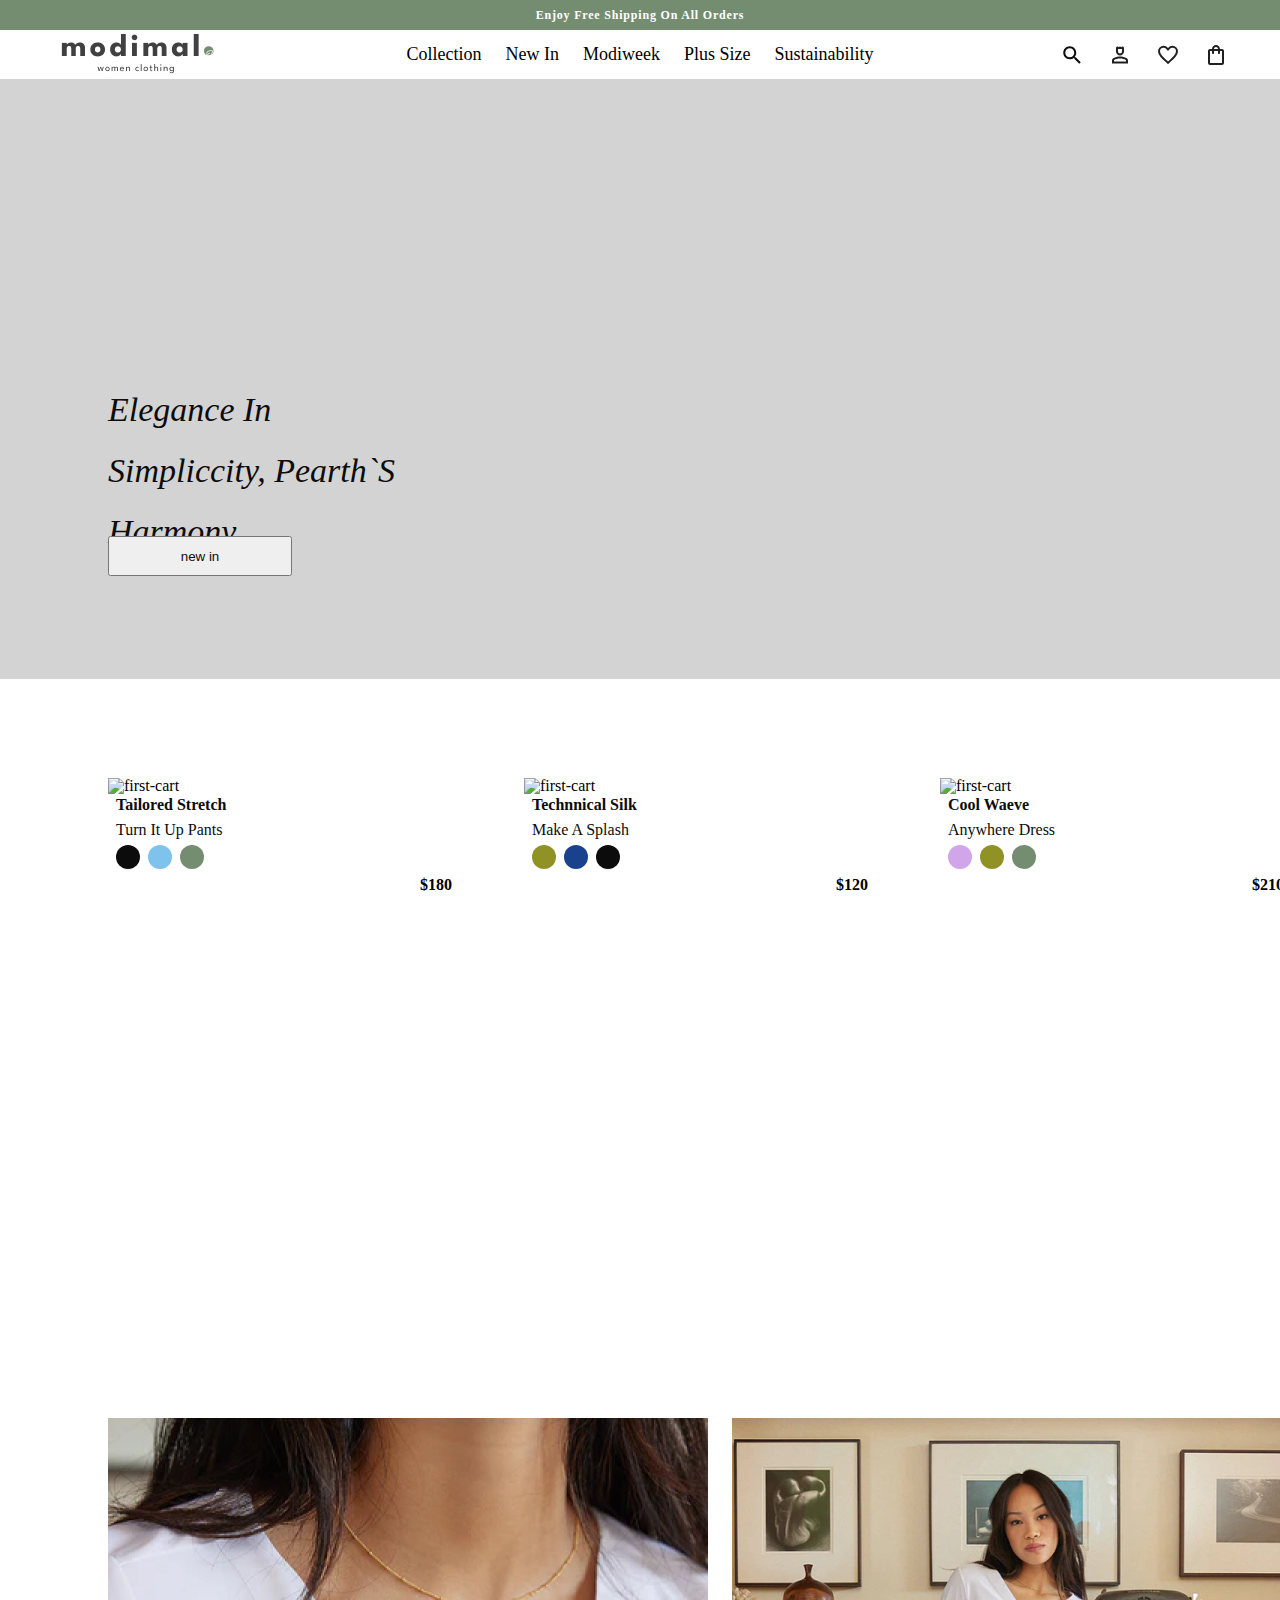
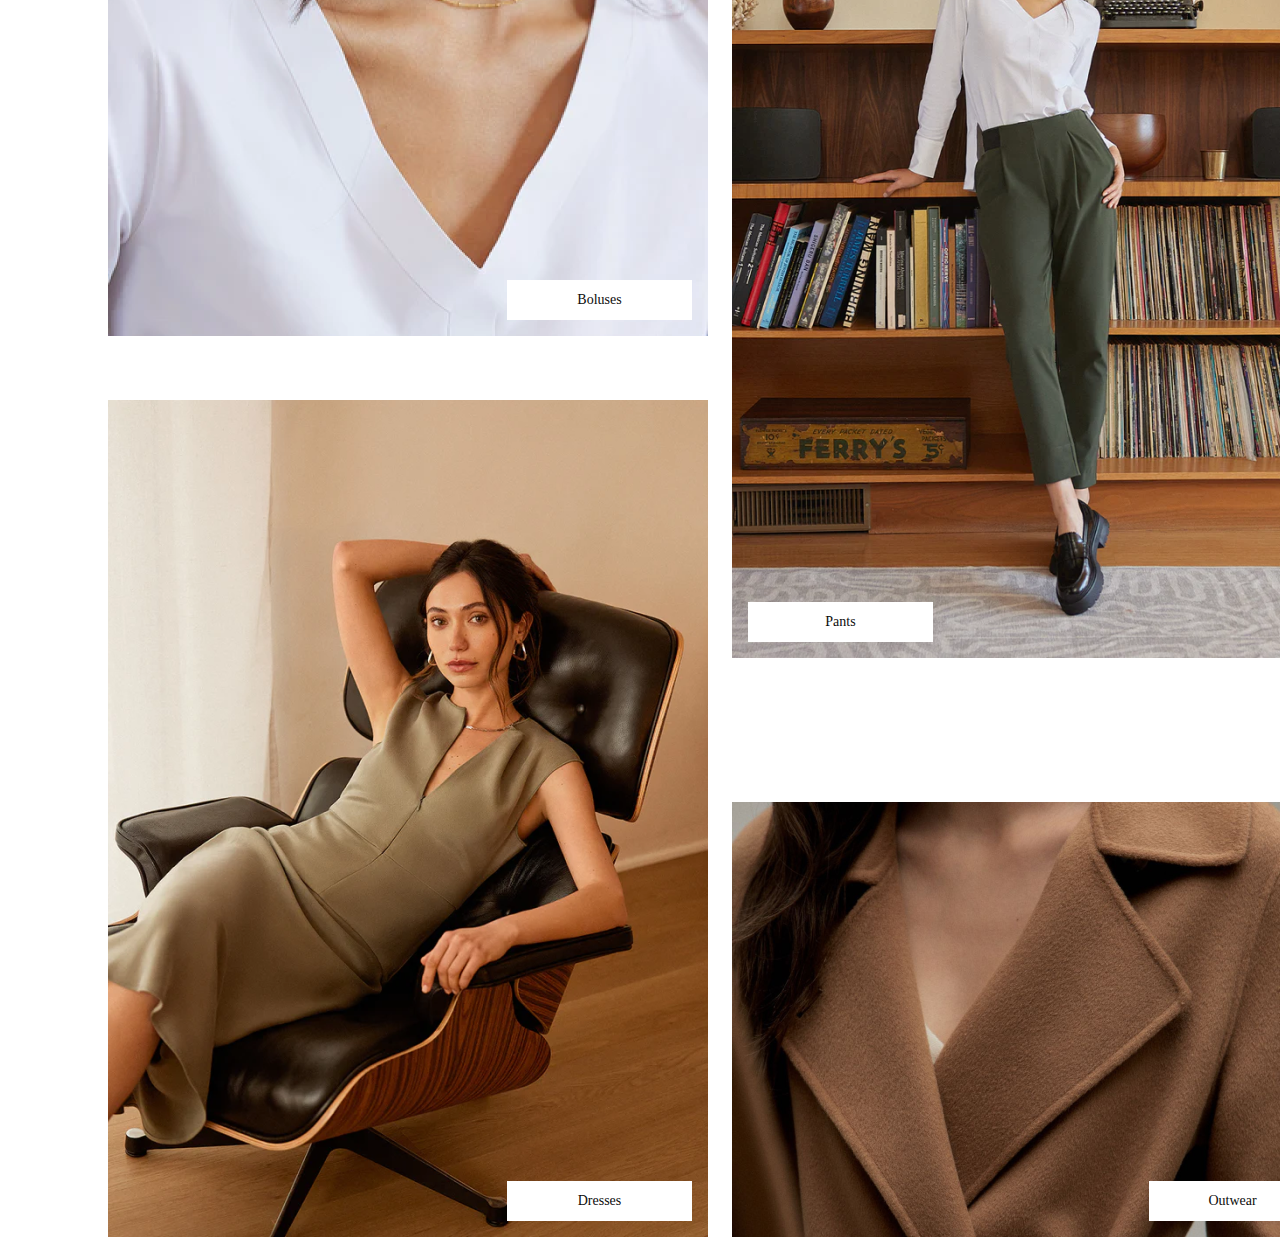
==== index.html @ eb55ea8d "Update index.html" ====
<!DOCTYPE html>
<html lang="en">
  <head>
    <meta charset="UTF-8" />
    <meta name="viewport" content="width=device-width, initial-scale=1.0" />
    <title>Modimal</title>
    <link rel="stylesheet" href="assets/css/reset.css" />
    <link rel="stylesheet" href="assets/css/style.css" />
    <link rel="shortcut icon" href="/assets/img/favico.svg" type="image/x-icon">
    <link
      rel="stylesheet"
      href="path/to/font-awesome/css/font-awesome.min.css"
    />
    <link
      rel="stylesheet"
      href="https://cdnjs.cloudflare.com/ajax/libs/font-awesome/6.5.1/css/all.min.css"
      integrity="sha512-DTOQO9RWCH3ppGqcWaEA1BIZOC6xxalwEsw9c2QQeAIftl+Vegovlnee1c9QX4TctnWMn13TZye+giMm8e2LwA=="
      crossorigin="anonymous"
      referrerpolicy="no-referrer"
    />
  </head>
  <body>
    <div class="container">
      <div class="head--top">
        <p class="head--text">Enjoy Free Shipping On All Orders</p>
      </div>
      <div class="head__bar">
        <div class="logo">
          <img src="assets/img/Logo.jpg" alt="" /><a href=""></a>
        </div>
        <div class="nav__bar">
          <a class="" href="#">Collection</a>
          <a class="" href="#">New In</a>
          <a class="" href="#">Modiweek</a>
          <a class="" href="#">Plus Size</a>
          <a class="" href="#">Sustainability</a>
        </div>
        <div class="icons__bar">
          <img src="assets/img/search icon.svg" alt="search" />
          <img src="assets/img/profile icon.svg" alt="profil" />
          <img src="assets/img/favorite icon.svg" alt="favorite" />
          <img src="assets/img/bag icon.svg" alt="bagico" />
        </div>
      </div>
    </div>
    <div class="backgroundimg">
      <div class="hero">
        <p class="hero--text">elegance in simpliccity, pearth`s harmony</p>
        <button class="hero--btn"><a href="#">new in</a></button>
      </div>
    </div>
    <div class="b-sell">
      <!--<h3>best sellers</h3>-->
      <div class="cart">
        <img src="../img/best-sell-first.png" alt="first-cart" />
        <div class="cart--info">
          <div class="cart--info--properties">
            <h6 class="meaning">tailored stretch</h6>
            <h6 class="description">turn it up pants</h6>
            <div class="cart--info--colors">
              <div class="box box--black"></div>
              <div class="box box--sky-blue"></div>
              <div class="box box--primary"></div>
            </div>
          </div>
          <h6 class="price price--content">$180</h6>
        </div>
      </div>
      <div class="cart">
        <img src="../img/best-sell-2.png" alt="first-cart" />
        <div class="cart--info">
          <div class="cart--info--properties">
            <h6 class="meaning">Technnical silk</h6>
            <h6 class="description">Make A Splash</h6>
            <div class="cart--info--colors">
              <div class="box box__light-green"></div>
              <div class="box box__blue"></div>
              <div class="box box--black"></div>
            </div>
          </div>
          <h6 class="price price--content">$120</h6>
        </div>
      </div>
      <div class="cart">
        <img src="../img/best-sell-3.png" alt="first-cart" />
        <div class="cart--info">
          <div class="cart--info--properties">
            <h6 class="meaning">Cool Waeve</h6>
            <h6 class="description">Anywhere Dress</h6>

            <div class="cart--info--colors">
              <div class="box box__pink"></div>
              <div class="box box__light-green"></div>
              <div class="box box--primary"></div>
            </div>
          </div>
          <h6 class="price price--content">$210</h6>
        </div>
      </div>
    </div>
    <div class="collection">
      <div class="collection__left">
        <button class="coll__left--pic2">
          <a class="coll__btn --pic2" href="#">boluses</a>
        </button>
        <button class="coll__left--pic1">
          <a class="coll__btn --pic1" href="#">Dresses</a>
        </button>
      </div>
      <div class="collection__right">
        <button class="coll__right--pic1">
          <a class="coll__btn" href="#">pants</a>
        </button>
        <button class="coll__right--pic2">
          <a class="coll__btn" href="#">outwear</a>
        </button>
      </div>
    </div>
    <div class="modyweek">

    </div>
  </body>
</html>
---- assets/css/style.css ----
@font-face {
  font-family: "Gill Sans MT";
  src: url(../fonts/gill/gillsansmt.ttf);
}

@font-face {
  font-family: "Montserrat";
  src: url(../fonts/Montserrat/Montserrat-VariableFont_wght.ttf);
}

:root {
  --pink-color: #d0a5ea;
  --primary-color: #748c70;
  --sky-blue-color: #7dc3eb;
  --black-color: #0c0c0c;
  --light-green-color: #909225;
  --blue-color: #19418e;
  --neutral-gray-color: #404040;
  --white-color: #fff;
}

.head__bar {
  display: flex;
  justify-content: space-around;
  align-items: center;
  flex-direction: row;
}

.nav__bar {
  display: flex;
  justify-content: center;
  align-items: center;
  width: 648px;
  gap: 24px;
}

.nav__bar a {
  text-decoration: none;
  font-family: Montserrat;
  font-size: 18px;
  font-style: normal;
  font-weight: 400;
  line-height: 180%;
  text-transform: capitalize;
  color: var(--neutral-gray-404040);
}

.head--top {
  display: flex;
  justify-content: center;
  align-items: center;
  height: 30px;
  background: #748c70;
  text-align: center;
}

.head--text {
  font-family: Montserrat;
  font-size: 12px;
  font-style: normal;
  font-weight: 600;
  line-height: normal;
  letter-spacing: 0.8px;
  color: #fff;
}

.icons__bar {
  display: flex;
  width: 184px;
  height: 32px;
  justify-content: center;
  align-items: center;
  gap: 24px;
  flex-shrink: 0;
}

.backgroundimg {
  background: url("../img/home-page.png"), lightgray 50%;
  background-position: center;
  width: 1440px;
  height: 600px;
}

.hero {
  display: flex;
  padding: 300px 1037px 103px 108px;
  flex-direction: column;
  gap: 27px;
  flex-shrink: 0;
}

.hero--text {
  display: flex;
  width: 295px;
  height: 130px;
  flex-direction: column;
  flex-wrap: no-wrap;
  flex-shrink: 0;
  color: var(--Black, #0c0c0c);
  font-family: Gill Sans MT;
  font-size: 34px;
  font-style: italic;
  font-weight: 400px;
  line-height: 180%; /* 61.2px */
  text-transform: capitalize;
}

.hero--btn {
  display: flex;
  width: 184px;
  height: 40px;
  padding: 16px;
  justify-content: center;
  align-items: center;
  gap: 4px;
  flex-shrink: 0;
}
.hero--btn a {
  text-decoration: none;
  color: #0c0c0c;
}

.b-sell {
  display: flex;
  width: 1224px;
  padding-bottom: 6px;
  justify-content: center;
  align-items: flex-start;
  gap: 24px;
  margin-top: 99px;
  margin-left: 108px;
}

.cart {
  display: flex;
  flex-direction: column;
  width: 392px;
  height: 540px;
  flex-shrink: 0;
}

.cart--info {
  display: flex;
  width: 392px;
  height: 102px;
  padding: 0px 8px;
  justify-content: space-between;
  align-items: center;
  flex-shrink: 0;
  flex-wrap: wrap;
}
.cart--info-propertie {
  display: flex;
  flex-direction: column;
  align-items: flex-start;
  gap: 8px;
  flex: 1 0 0;
}

.meaning {
  align-self: stretch;
  /* H6 */
  font-family: Montserrat;
  font-size: 16px;
  font-style: normal;
  font-weight: 700;
  line-height: 140%; /* 22.4px */
  text-transform: capitalize;
  color: #0c0c0c;
}

.description {
  align-self: stretch;
  font-family: Montserrat;
  font-size: 16px;
  font-style: normal;
  font-weight: 400;
  line-height: 180%; /* 28.8px */
  text-transform: capitalize;
  color: #0c0c0c;
}

.price {
  font-family: Montserrat;
  font-size: 16px;
  font-style: normal;
  font-weight: 700;
  line-height: 140%; /* 22.4px */
  text-transform: capitalize;
}

.price--content {
  display: flex;
  width: 187px;
  padding: 5px 0px 5px 149px;
  justify-content: flex-end;
  align-items: center;
  flex-shrink: 0;
}

.cart--info--colors {
  display: flex;
  align-items: flex-end;
  gap: 8px;
  align-self: stretch;
}

.box {
  width: 24px;
  height: 24px;
  border-radius: 24px;
}

.box--black {
  background-color: #0c0c0c;
}

.box--sky-blue {
  background-color: #7dc3eb;
}

.box--primary {
  background-color: #748c70;
}

.box__light-green {
  background-color: #909225;
}

.box__blue {
  background-color: #19418e;
}

.box__pink {
  background: #d0a5ea;
}

.collection {
  display: flex;
  margin-left: 108px;
  margin-top: 94px;
  width: 1224px;
  height: 1419px;
  justify-content: center;
  align-items: flex-start;
  gap: 24px;
  flex-shrink: 0;
}

.collection__right {
  display: flex;
  width: 600px;
  height: 1419px;
  flex-direction: column;
  justify-content: center;
  align-items: flex-start;
  gap: 144px;
  flex-shrink: 0;
}

.collection__left {
  display: flex;
  width: 600px;
  height: 1419px;
  flex-direction: column;
  justify-content: center;
  align-items: flex-start;
  gap: 64px;
  flex-shrink: 0;
}

.coll__btn {
  display: flex;
  width: 185px;
  height: 40px;
  justify-content: center;
  align-items: center;
  gap: 4px;
  text-decoration: none;
  color: #0c0c0c;
  background-color: var(--white-color);
  font-family: Montserrat;
  font-size: 14px;
  font-style: normal;
  font-weight: 400;
  line-height: 24px;
  text-transform: capitalize;
}

.coll__left--pic2 {
  display: flex;
  height: 518px;
  padding: 462px 16px 16px 399px;
  justify-content: flex-end;
  align-items: center;
  flex-shrink: 0;
  align-self: stretch;
  background-image: url("../img/coll-left2.png");
  border: none;
}

.coll__left--pic1 {
  display: flex;
  height: 837px;
  padding: 781px 16px 16px 399px;
  flex-direction: column;
  justify-content: flex-end;
  align-items: center;
  flex-shrink: 0;
  align-self: stretch;
  background-image: url("../img/coll-left1.png");
  border: none;
}

.collection__right {
  display: flex;
  width: 600px;
  height: 1419px;
  flex-direction: column;
  justify-content: center;
  align-items: flex-start;
  gap: 144px;
  flex-shrink: 0;
}
.coll__right--pic1 {
  display: flex;
  width: 600px;
  height: 840px;
  padding: 784px 399px 16px 16px;
  flex-direction: column;
  justify-content: flex-end;
  align-items: center;
  flex-shrink: 0;
  background-image: url("../img/coll-right1.png");
  border: none;
}

.coll__right--pic2 {
  display: flex;
  width: 600px;
  height: 435px;
  padding: 379px 16px 16px 417px;
  justify-content: flex-end;
  align-items: center;
  flex-shrink: 0;
  background-image: url("../img/coll-right2.png");
  border: none;
}
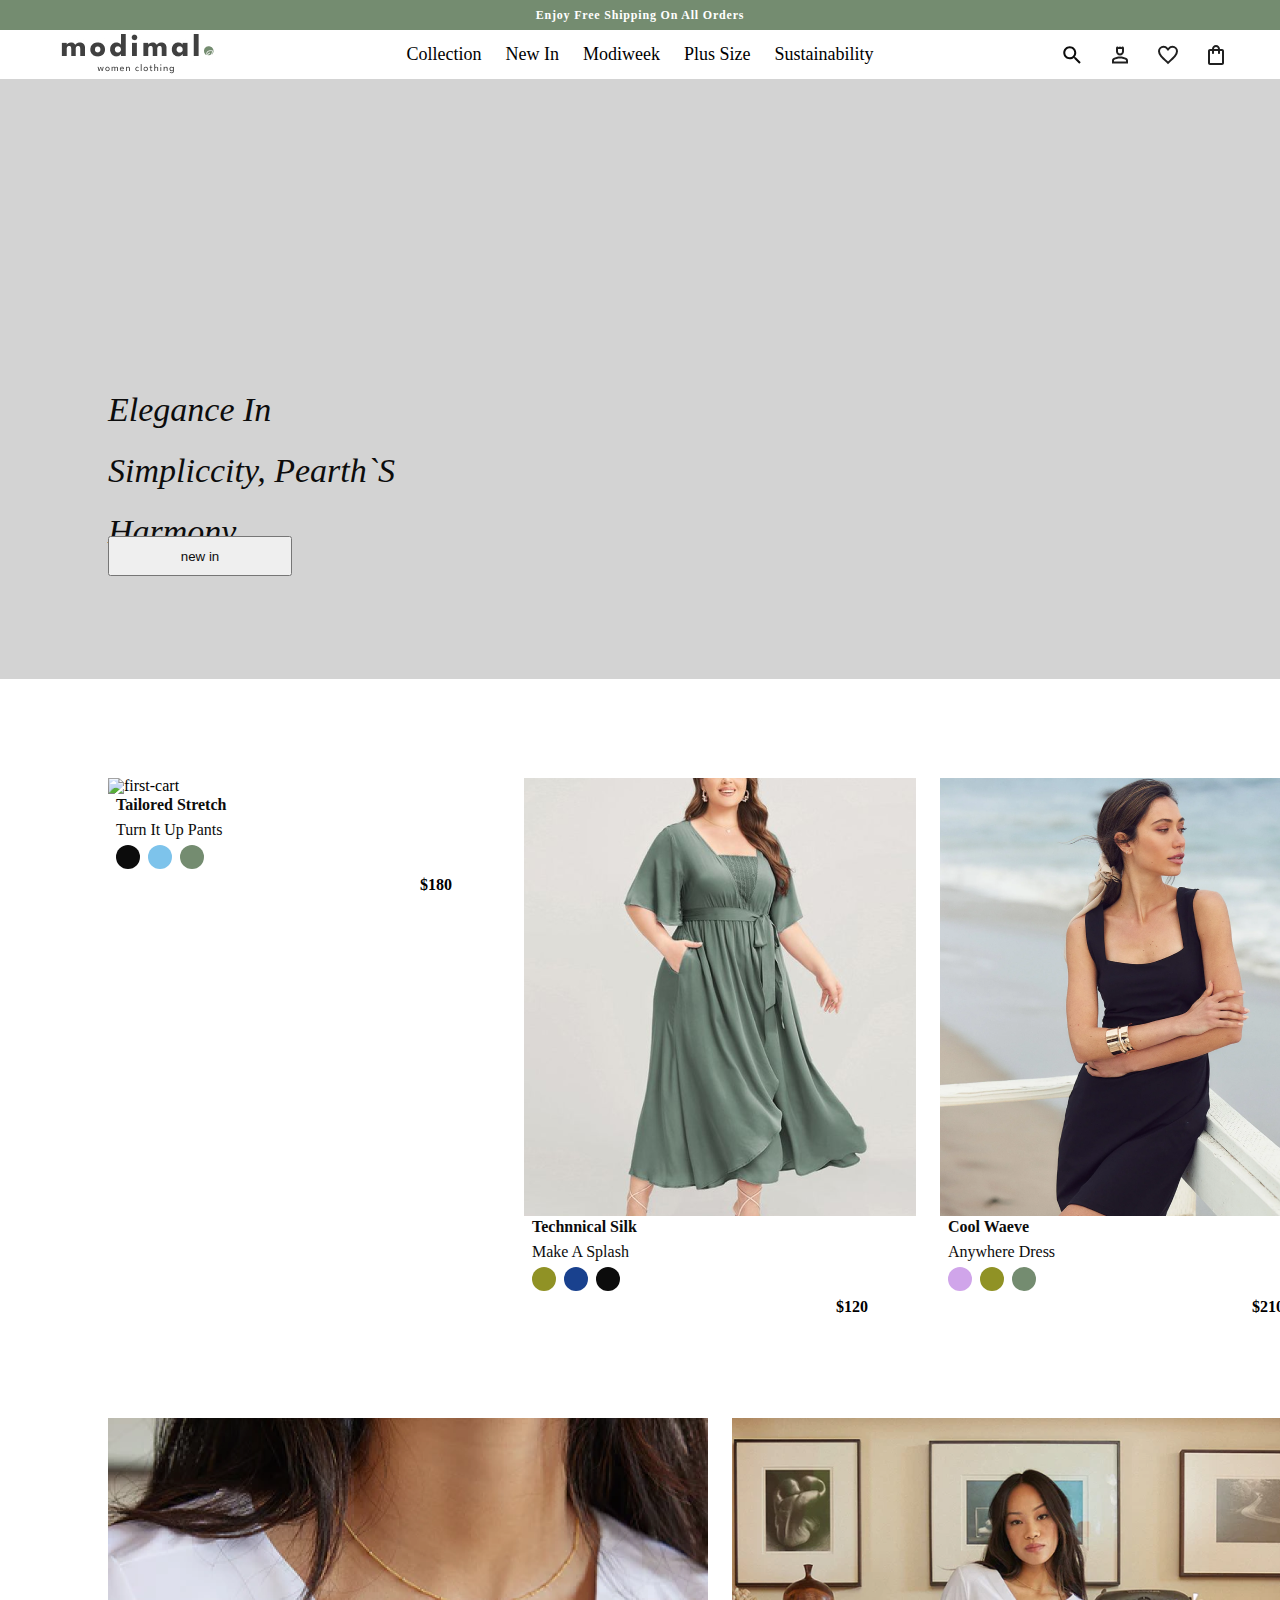
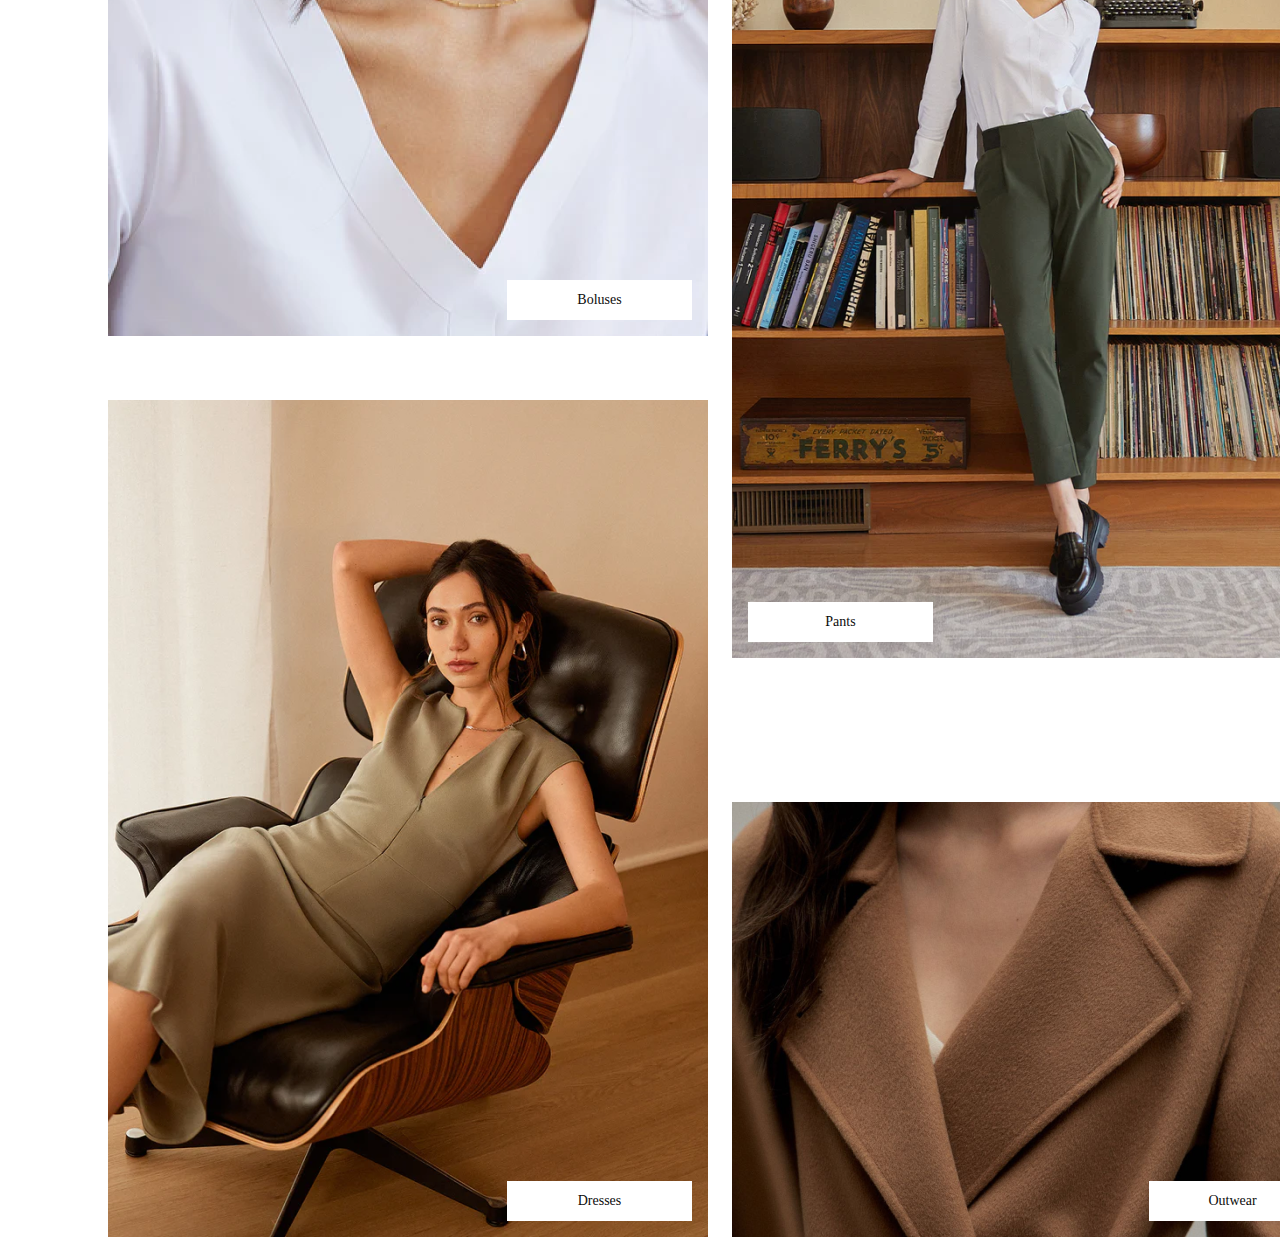
==== commit aa1880ed: "image" ====
--- a/index.html
+++ b/index.html
@@ -6,7 +6,11 @@
     <title>Modimal</title>
     <link rel="stylesheet" href="assets/css/reset.css" />
     <link rel="stylesheet" href="assets/css/style.css" />
-    <link rel="shortcut icon" href="/assets/img/favico.svg" type="image/x-icon">
+    <link
+      rel="shortcut icon"
+      href="/assets/img/favico.svg"
+      type="image/x-icon"
+    />
     <link
       rel="stylesheet"
       href="path/to/font-awesome/css/font-awesome.min.css"
@@ -36,10 +40,10 @@
           <a class="" href="#">Sustainability</a>
         </div>
         <div class="icons__bar">
-          <img src="assets/img/search icon.svg" alt="search" />
-          <img src="assets/img/profile icon.svg" alt="profil" />
-          <img src="assets/img/favorite icon.svg" alt="favorite" />
-          <img src="assets/img/bag icon.svg" alt="bagico" />
+          <img src="assets/img/search-icon.svg" alt="search" />
+          <img src="assets/img/profile-icon.svg" alt="profil" />
+          <img src="assets/img/favorite-icon.svg" alt="favorite"/>
+          <img src="assets/img/bag-icon.svg" alt="bag-ico"/>
         </div>
       </div>
     </div>
@@ -52,7 +56,7 @@
     <div class="b-sell">
       <!--<h3>best sellers</h3>-->
       <div class="cart">
-        <img src="../img/best-sell-first.png" alt="first-cart" />
+        <img src="assets/img/best-sell-first.png" alt="first-cart" />
         <div class="cart--info">
           <div class="cart--info--properties">
             <h6 class="meaning">tailored stretch</h6>
@@ -67,7 +71,7 @@
         </div>
       </div>
       <div class="cart">
-        <img src="../img/best-sell-2.png" alt="first-cart" />
+        <img src="assets/img/best-sell-2.png" alt="first-cart" />
         <div class="cart--info">
           <div class="cart--info--properties">
             <h6 class="meaning">Technnical silk</h6>
@@ -82,7 +86,7 @@
         </div>
       </div>
       <div class="cart">
-        <img src="../img/best-sell-3.png" alt="first-cart" />
+        <img src="assets/img/best-sell-3.png" alt="first-cart" />
         <div class="cart--info">
           <div class="cart--info--properties">
             <h6 class="meaning">Cool Waeve</h6>
@@ -116,8 +120,6 @@
         </button>
       </div>
     </div>
-    <div class="modyweek">
-
-    </div>
+    <div class="modyweek"></div>
   </body>
 </html>
--- a/assets/css/style.css
+++ b/assets/css/style.css
@@ -1,4 +1,3 @@
-
 @font-face {
   font-family: "Gill Sans MT";
   src: url(../fonts/gill/gillsansmt.ttf);
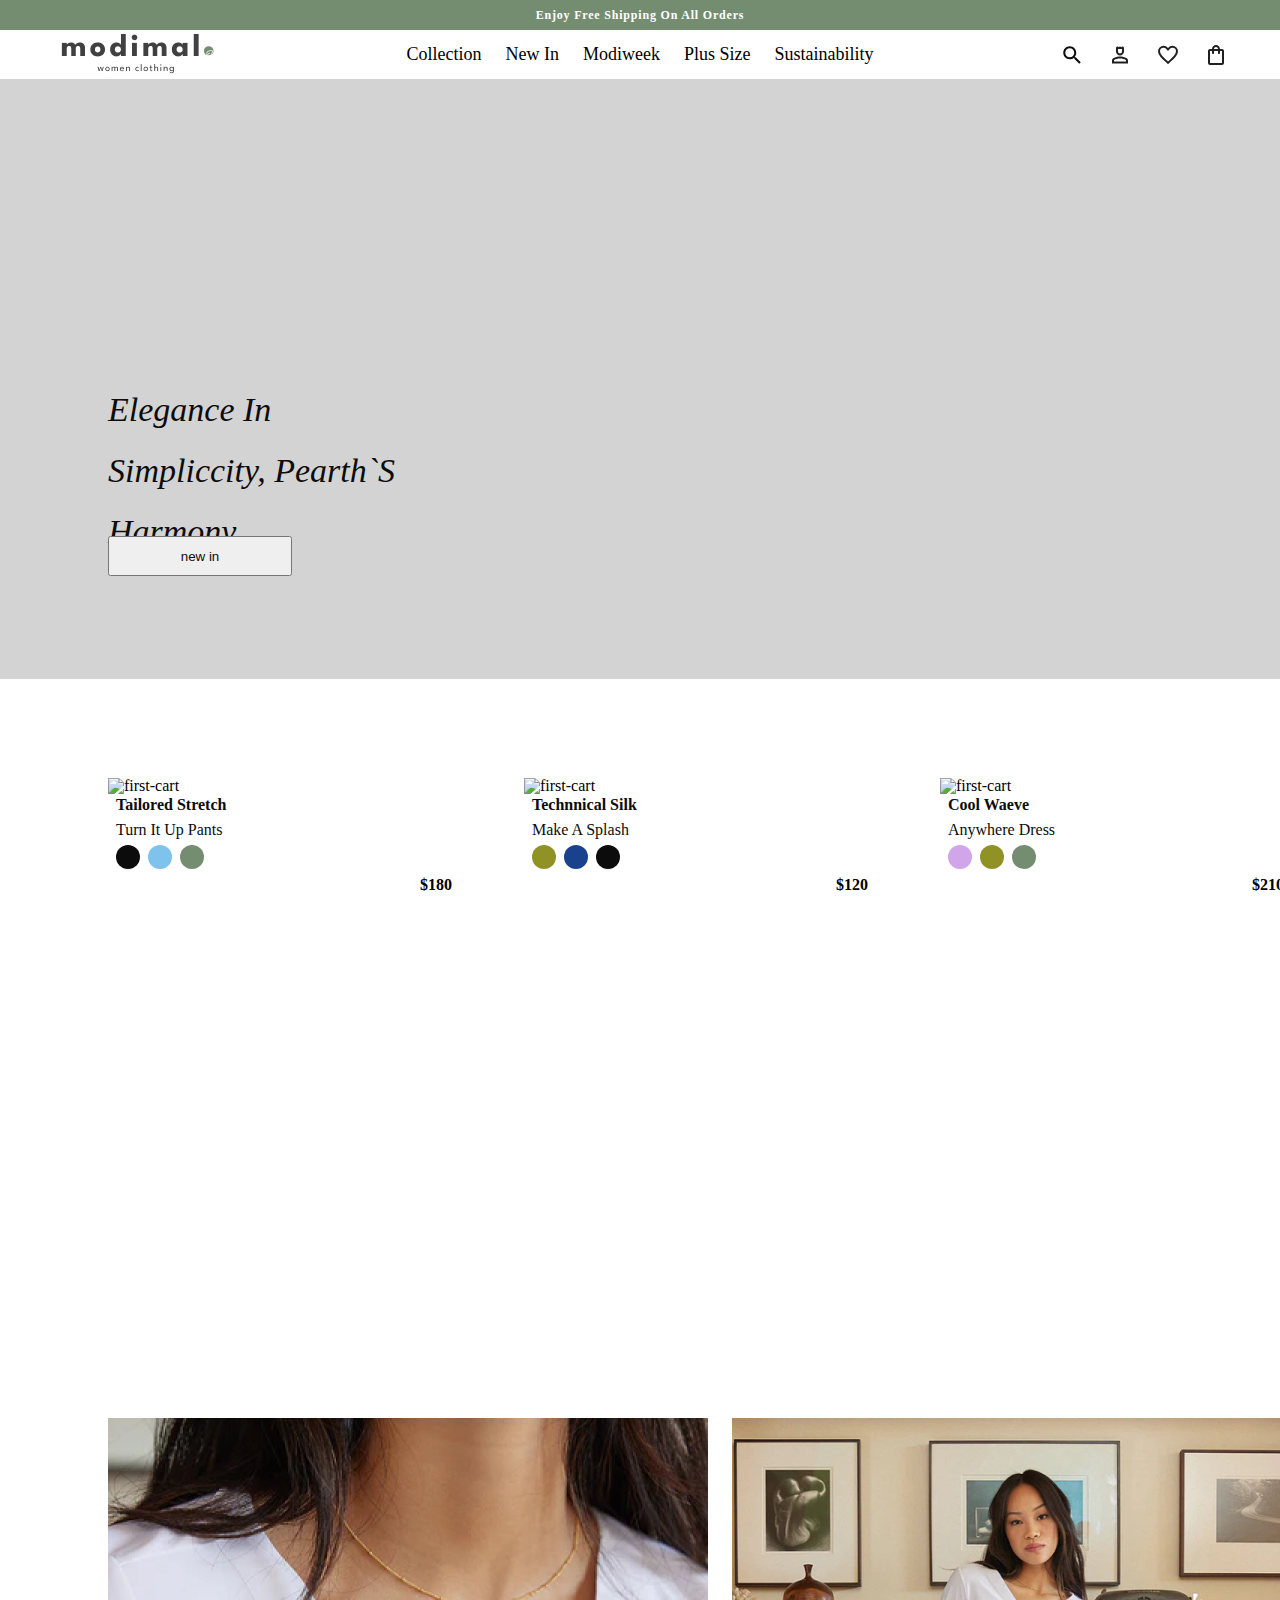
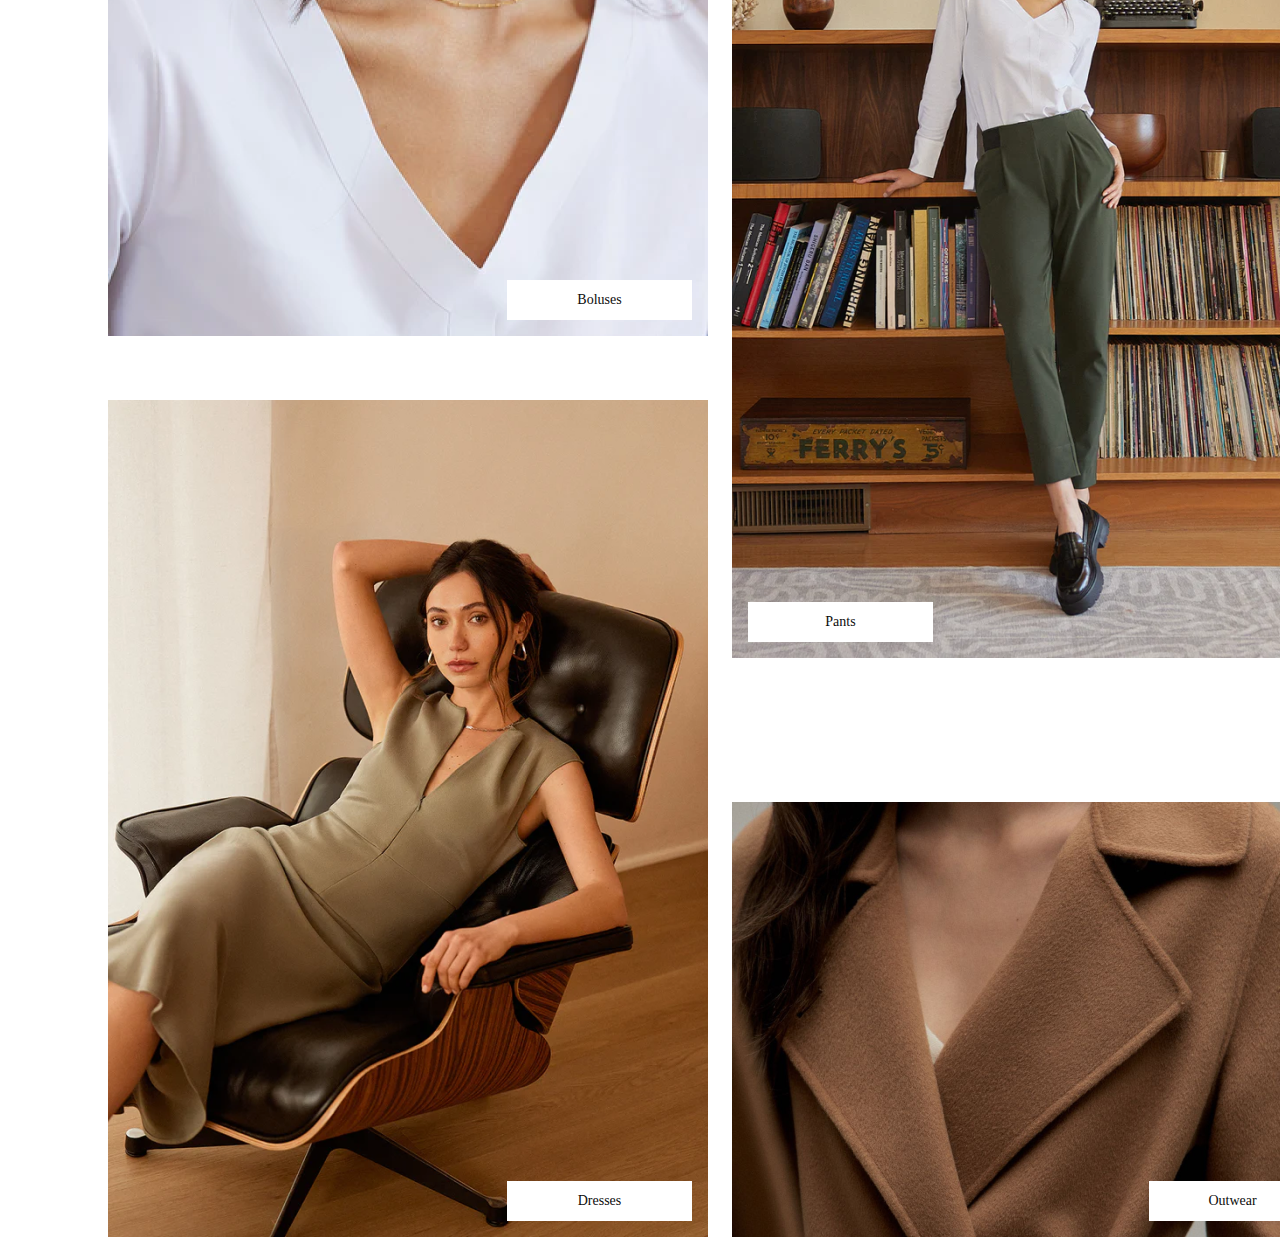
==== commit 4b80746c: "пп" ====
--- a/index.html
+++ b/index.html
@@ -42,8 +42,8 @@
         <div class="icons__bar">
           <img src="assets/img/search-icon.svg" alt="search" />
           <img src="assets/img/profile-icon.svg" alt="profil" />
-          <img src="assets/img/favorite-icon.svg" alt="favorite"/>
-          <img src="assets/img/bag-icon.svg" alt="bag-ico"/>
+          <img src="assets/img/favorite-icon.svg" alt="favorite" />
+          <img src="assets/img/bag-icon.svg" alt="bag-ico" />
         </div>
       </div>
     </div>
@@ -56,7 +56,7 @@
     <div class="b-sell">
       <!--<h3>best sellers</h3>-->
       <div class="cart">
-        <img src="assets/img/best-sell-first.png" alt="first-cart" />
+        <img src="../img/best-sell-first.png" alt="first-cart" />
         <div class="cart--info">
           <div class="cart--info--properties">
             <h6 class="meaning">tailored stretch</h6>
@@ -71,7 +71,7 @@
         </div>
       </div>
       <div class="cart">
-        <img src="assets/img/best-sell-2.png" alt="first-cart" />
+        <img src="../img/best-sell-2.png" alt="first-cart" />
         <div class="cart--info">
           <div class="cart--info--properties">
             <h6 class="meaning">Technnical silk</h6>
@@ -86,7 +86,7 @@
         </div>
       </div>
       <div class="cart">
-        <img src="assets/img/best-sell-3.png" alt="first-cart" />
+        <img src="../img/best-sell-3.png" alt="first-cart" />
         <div class="cart--info">
           <div class="cart--info--properties">
             <h6 class="meaning">Cool Waeve</h6>
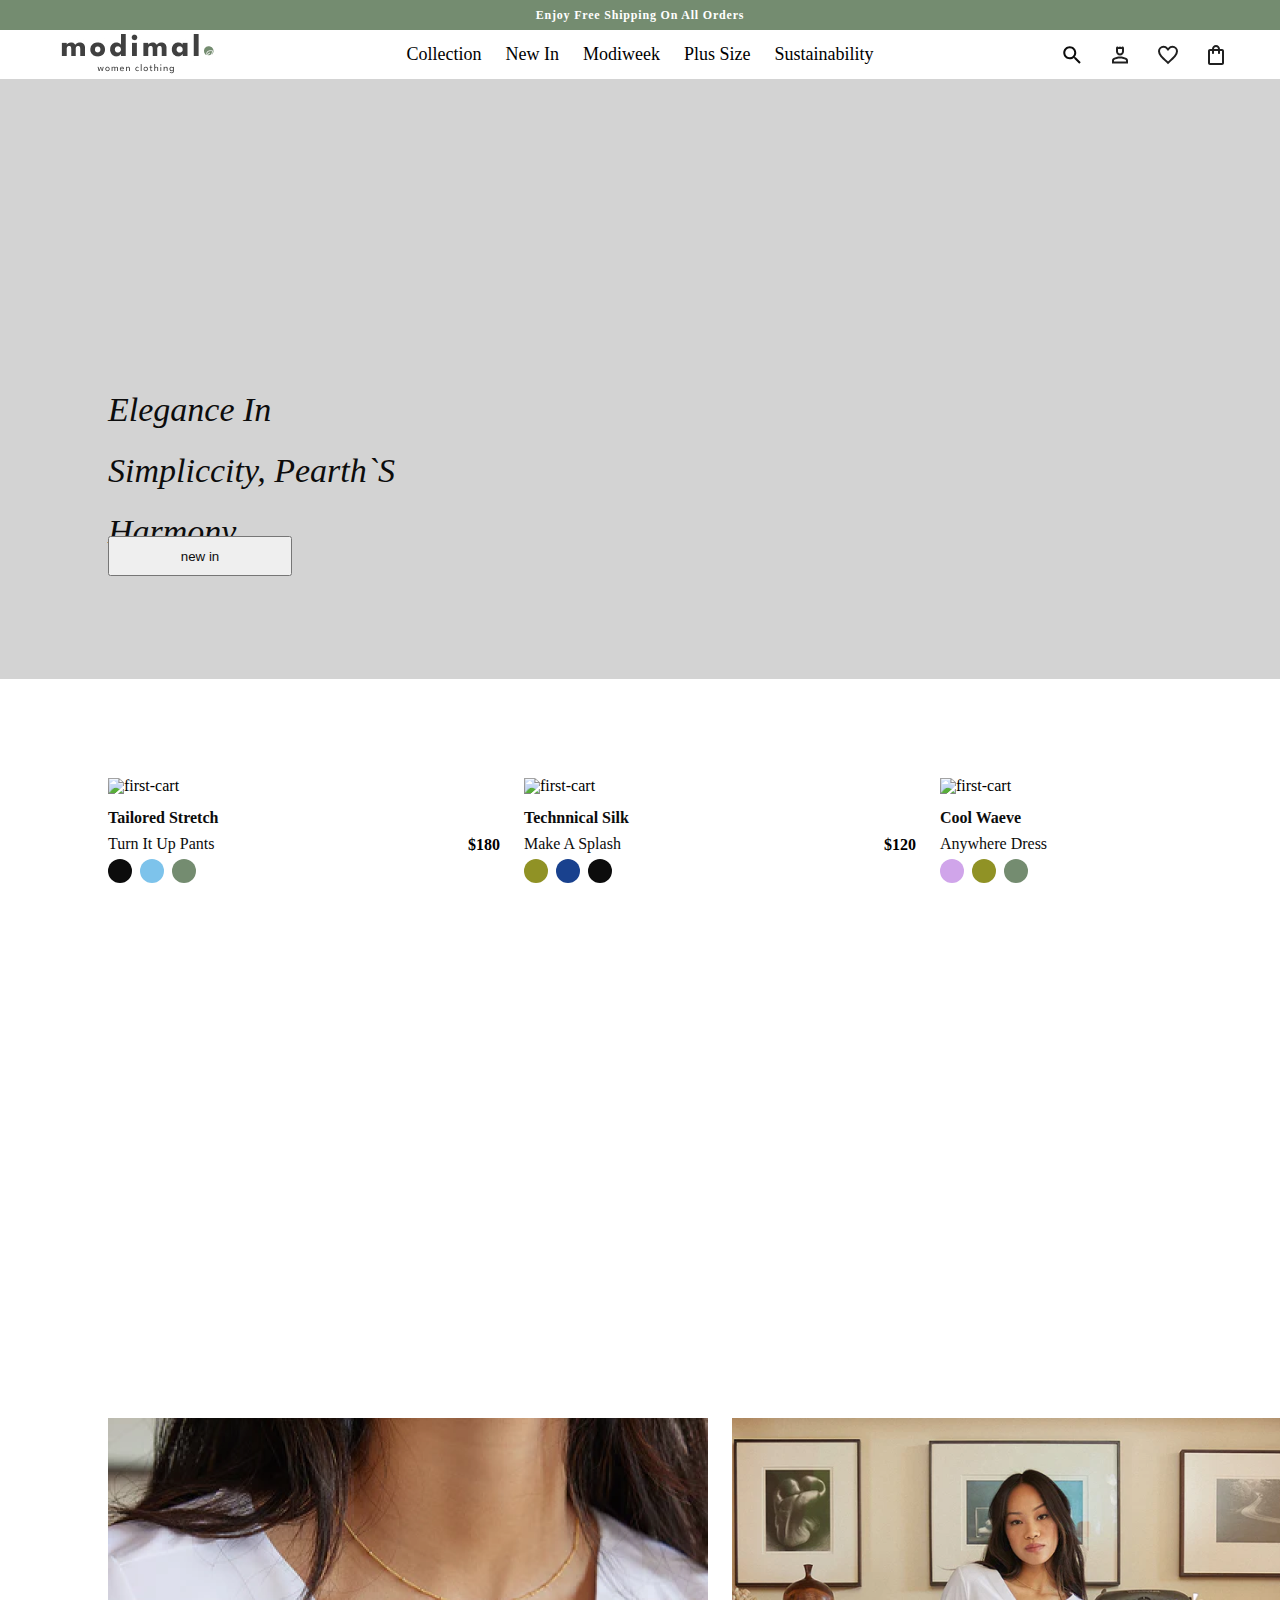
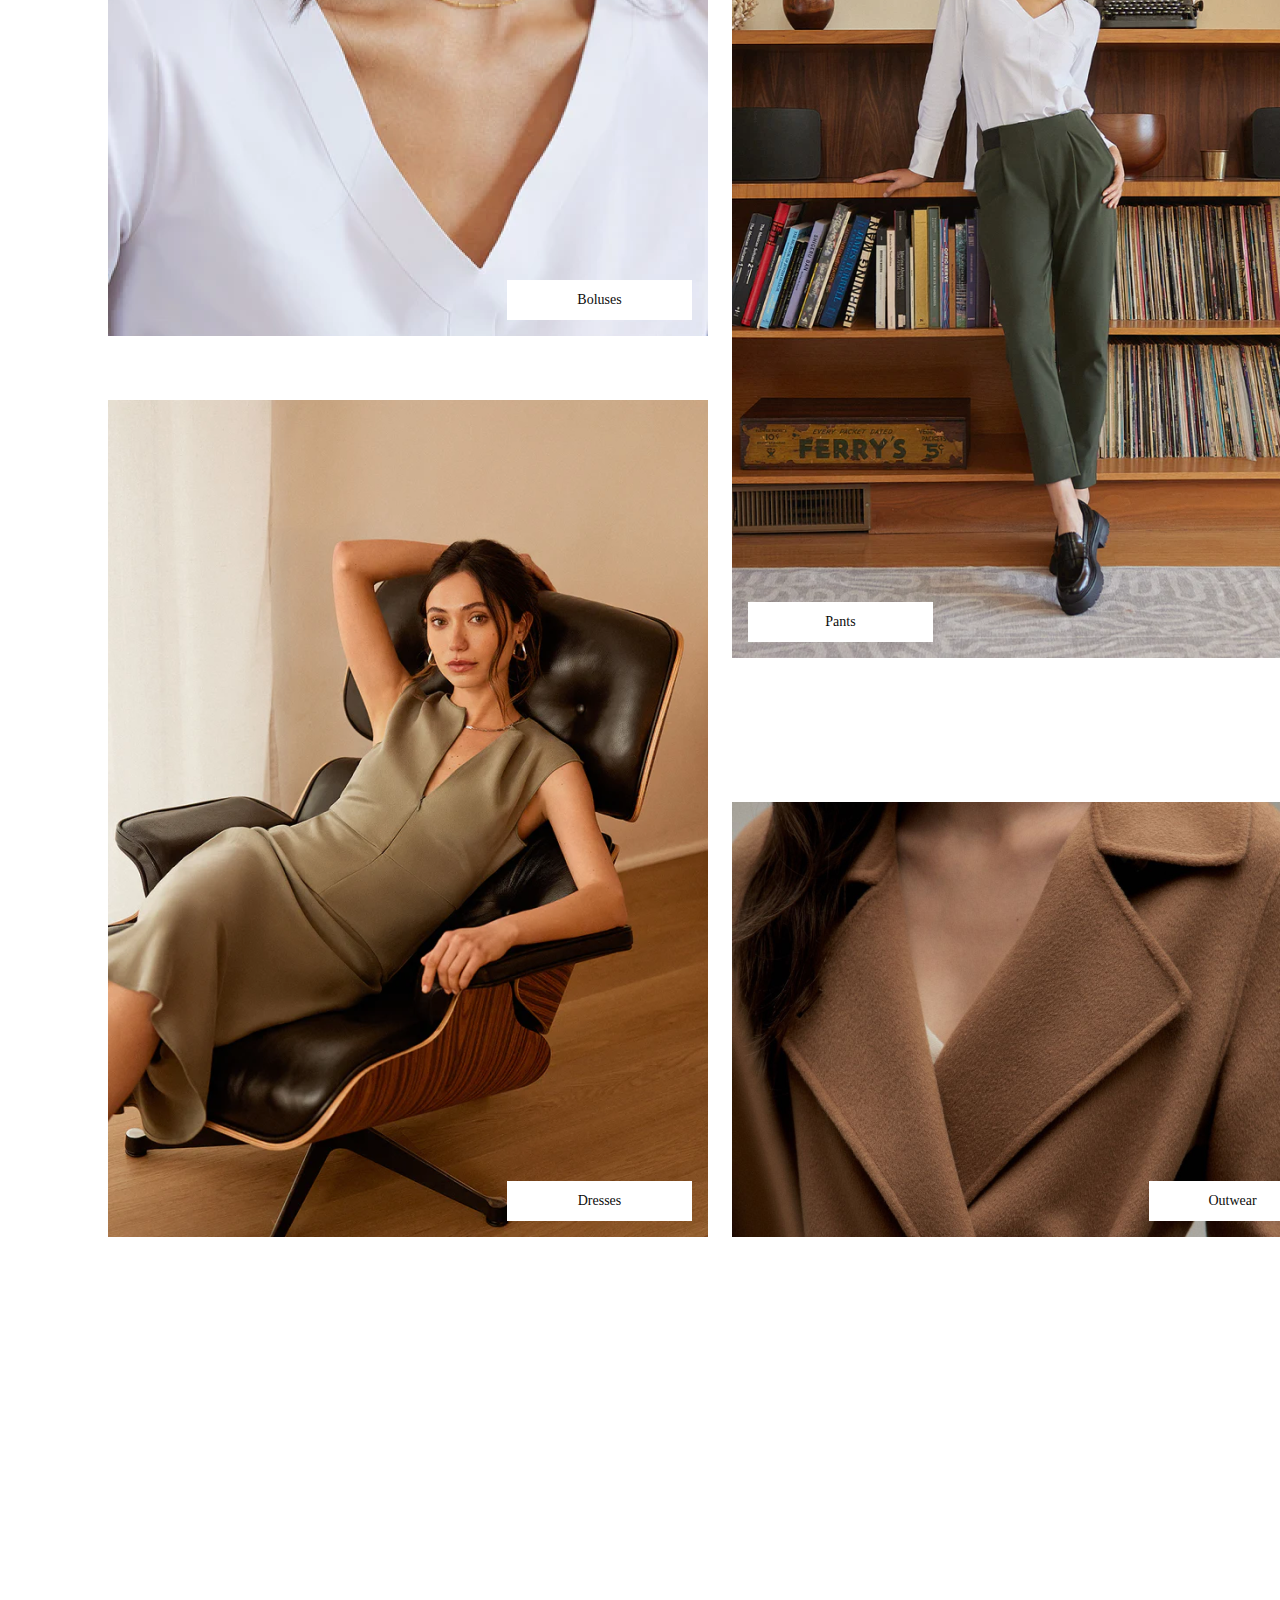
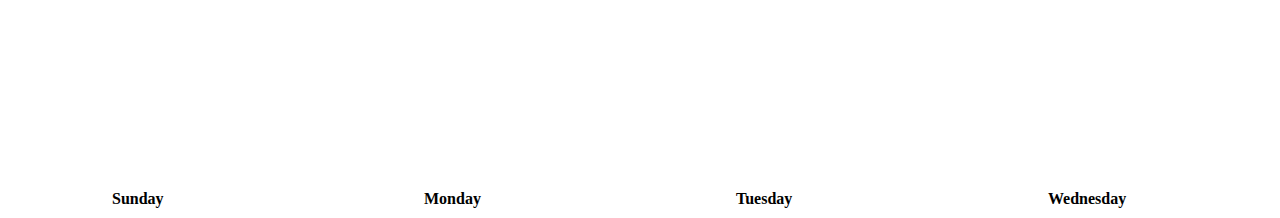
==== commit 1a30717f: "pull size" ====
--- a/index.html
+++ b/index.html
@@ -8,7 +8,7 @@
     <link rel="stylesheet" href="assets/css/style.css" />
     <link
       rel="shortcut icon"
-      href="/assets/img/favico.svg"
+      href="/assets/img/Subtract.svg"
       type="image/x-icon"
     />
     <link
@@ -30,13 +30,13 @@
       </div>
       <div class="head__bar">
         <div class="logo">
-          <img src="assets/img/Logo.jpg" alt="" /><a href=""></a>
+          <a href="index.html"><img src="assets/img/Logo.jpg" alt="#" /></a>
         </div>
         <div class="nav__bar">
-          <a class="" href="#">Collection</a>
-          <a class="" href="#">New In</a>
-          <a class="" href="#">Modiweek</a>
-          <a class="" href="#">Plus Size</a>
+          <a class="" href="gallery.html">Collection</a>
+          <a class="" href="contacts.html">New In</a>
+          <a class="" href="models.html ">Modiweek</a>
+          <a class="" href="pull.html">Plus Size</a>
           <a class="" href="#">Sustainability</a>
         </div>
         <div class="icons__bar">
@@ -56,7 +56,7 @@
     <div class="b-sell">
       <!--<h3>best sellers</h3>-->
       <div class="cart">
-        <img src="../img/best-sell-first.png" alt="first-cart" />
+        <img src="assets/img/best-sell1.png" alt="first-cart" />
         <div class="cart--info">
           <div class="cart--info--properties">
             <h6 class="meaning">tailored stretch</h6>
@@ -71,7 +71,7 @@
         </div>
       </div>
       <div class="cart">
-        <img src="../img/best-sell-2.png" alt="first-cart" />
+        <img src="assets/img/best-sell2.png" alt="first-cart" />
         <div class="cart--info">
           <div class="cart--info--properties">
             <h6 class="meaning">Technnical silk</h6>
@@ -86,19 +86,18 @@
         </div>
       </div>
       <div class="cart">
-        <img src="../img/best-sell-3.png" alt="first-cart" />
+        <img src="assets/img/best-sell3.png" alt="first-cart" />
         <div class="cart--info">
           <div class="cart--info--properties">
             <h6 class="meaning">Cool Waeve</h6>
             <h6 class="description">Anywhere Dress</h6>
-
             <div class="cart--info--colors">
               <div class="box box__pink"></div>
               <div class="box box__light-green"></div>
               <div class="box box--primary"></div>
             </div>
           </div>
-          <h6 class="price price--content">$210</h6>
+          <p class="price">$210</p>
         </div>
       </div>
     </div>
@@ -120,6 +119,37 @@
         </button>
       </div>
     </div>
-    <div class="modyweek"></div>
+    <div class="modiweek">
+      <div class="modi__cart">
+        <div class="modi__cart--back pic1"></div>
+        <div class="modi__cart--week">
+          <h6 class="week">Sunday</h6>
+        </div>
+      </div>
+      <div class="modi__cart">
+        <div class="modi__cart--back pic2"></div>
+        <div class="modi__cart--week">
+          <h6 class="week">monday</h6>
+        </div>
+      </div>
+      <div class="modi__cart">
+        <div class="modi__cart--back pic3"></div>
+        <div class="modi__cart--week">
+          <h6 class="week">tuesday</h6>
+        </div>
+      </div>
+      <div class="modi__cart">
+        <div class="modi__cart--back pic4"></div>
+        <div class="modi__cart--week">
+          <h6 class="week">wednesday</h6>
+        </div>
+      </div>
+      <div class="modi__cart">
+        <div class="modi__cart--back pic5"></div>
+        <div class="modi__cart--week">
+          <h6 class="week">thursday</h6>
+        </div>
+      </div>
+    </div>
   </body>
 </html>
--- a/assets/css/style.css
+++ b/assets/css/style.css
@@ -9,6 +9,7 @@
 }
 
 :root {
+  --primary-primary-600: #5a6d57;
   --pink-color: #d0a5ea;
   --primary-color: #748c70;
   --sky-blue-color: #7dc3eb;
@@ -17,6 +18,7 @@
   --blue-color: #19418e;
   --neutral-gray-color: #404040;
   --white-color: #fff;
+  --orange-color: #ca6d29;
 }
 
 .head__bar {
@@ -143,7 +145,6 @@
   display: flex;
   width: 392px;
   height: 102px;
-  padding: 0px 8px;
   justify-content: space-between;
   align-items: center;
   flex-shrink: 0;
@@ -187,15 +188,6 @@
   font-weight: 700;
   line-height: 140%; /* 22.4px */
   text-transform: capitalize;
-}
-
-.price--content {
-  display: flex;
-  width: 187px;
-  padding: 5px 0px 5px 149px;
-  justify-content: flex-end;
-  align-items: center;
-  flex-shrink: 0;
 }
 
 .cart--info--colors {
@@ -227,6 +219,10 @@
   background-color: #909225;
 }
 
+.box__orange {
+  background-color: var(--orange-color);
+}
+
 .box__blue {
   background-color: #19418e;
 }
@@ -346,3 +342,464 @@
   background-image: url("../img/coll-right2.png");
   border: none;
 }
+
+.modiweek {
+  display: flex;
+  width: 1528px;
+  height: 493px;
+  margin-top: 88px;
+  margin-left: 108px;
+  justify-content: center;
+  align-items: flex-start;
+  gap: 24px;
+  flex-shrink: 0;
+  border: none;
+}
+
+.modi__cart {
+  width: 288px;
+  height: 493px;
+  flex-shrink: 0;
+}
+
+.modi__cart--back {
+  width: 288px;
+  height: 426px;
+  flex-shrink: 0;
+}
+
+.pic1 {
+  background-image: url("../img/modi-pic1.1.png");
+}
+
+.pic2 {
+  background-image: url("../img/modi-pic1.2.png");
+}
+
+.pic3 {
+  background-image: url("../img/modi-pic1.3.png");
+}
+
+.pic4 {
+  background-image: url("../img/modi-pic1.4.png");
+}
+
+.pic5 {
+  background-image: url("../img/modi-pic1.5.png");
+}
+
+.modi__cart--week {
+  display: flex;
+  width: 280px;
+  height: 59px;
+  padding: 0px 8px;
+  justify-content: space-between;
+  align-items: flex-end;
+  flex-shrink: 0;
+}
+.week {
+  font-family: Montserrat;
+  font-size: 16px;
+  font-style: normal;
+  font-weight: 700;
+  line-height: 140%; /* 22.4px */
+  text-transform: capitalize;
+}
+
+.headpic {
+  width: 1440px;
+  height: 655px;
+  margin-top: 48px;
+  flex-shrink: 0;
+}
+
+.pic-all {
+  background-image: url("../img/shop-all.png");
+}
+
+.frame {
+  display: grid;
+  grid-template-areas:
+    "filters content"
+    "filters loader";
+  grid-template-columns: 1fr 1fr;
+  grid-template-rows: 1fr 1fr;
+  gap: 24px;
+  width: 808px;
+  height: 540px;
+  justify-content: center;
+  align-items: flex-start;
+  flex-shrink: 0;
+}
+
+.frame {
+  margin-top: 48px;
+  margin-left: 308px;
+}
+
+.filters {
+  grid-area: filters;
+}
+
+.content {
+  grid-area: content;
+}
+
+.loader {
+  grid-area: loader;
+}
+
+.loader {
+  display: flex;
+  justify-content: center;
+  align-items: center;
+}
+
+.frame__mark {
+  display: flex;
+  justify-content: center;
+  align-items: flex-start;
+  width: 808px;
+  height: 540px;
+  gap: 24px;
+  flex-shrink: 0;
+}
+
+.cart__icon {
+  width: 392px;
+  height: 438px;
+  flex-shrink: 0;
+}
+.back__frame-mark1-1 {
+  background-image: url("../img/frame-mark1.1.png");
+}
+.back__frame-mark1-2 {
+  background-image: url("../img/frame-mark1.2.png");
+}
+
+.back__frame-mark2-1 {
+  background-image: url("../img/frame-mark2.1.png");
+}
+
+.back__frame-mark2-2 {
+  background-image: url("../img/frame-mark2.2.png");
+}
+
+.back__frame-mark3-1 {
+  background-image: url("../img/frame-mark3.1.png");
+}
+
+.back__frame-mark3-2 {
+  background-image: url("../img/frame-mark3.2.png");
+}
+
+.frame__btn {
+  display: flex;
+  width: 184px;
+  height: 40px;
+  padding: 16px;
+  justify-content: center;
+  align-items: center;
+  cursor: pointer;
+  gap: 4px;
+  flex-shrink: 0;
+  font-family: Montserrat;
+  font-size: 14px;
+  font-style: normal;
+  font-weight: 400;
+  line-height: 24px; /* 171.429% */
+  text-transform: capitalize;
+  text-align: center;
+  color: var(--primary-primary-600, #5a6d57);
+  border: 1px solid var(--primary-primary-600, #5a6d57);
+  background-color: var(--white-color);
+}
+
+.filter__menu {
+  display: flex;
+  width: 392px;
+  flex-direction: column;
+  align-items: flex-start;
+  gap: 16px;
+}
+
+.filter__menu--item {
+  display: flex;
+  flex: 1 0 0;
+  height: 48px;
+  padding: 16px;
+  align-items: center;
+  gap: 16px;
+  align-self: stretch;
+  background: var(--Primary, #748c70);
+}
+
+.item--name {
+  font-family: Montserrat;
+  font-size: 16px;
+  font-style: normal;
+  font-weight: 700;
+  line-height: 140%; /* 22.4px */
+  text-transform: capitalize;
+  color: var(--White, #fff);
+}
+
+.filter__menu--name {
+  font-family: Montserrat;
+  font-size: 32px;
+  font-style: normal;
+  font-weight: 600;
+  line-height: 140%; /* 44.8px */
+  text-transform: capitalize;
+  color: var(--Black, #0c0c0c);
+  text-align: center;
+}
+
+.saturday {
+  font-family: Montserrat;
+  font-size: 32px;
+  font-style: normal;
+  font-weight: 600;
+  line-height: 140%; /* 44.8px */
+  text-transform: capitalize;
+  color: var(--Black, #0c0c0c);
+  width: 496px;
+  margin-top: 40px;
+  margin-left: 108px;
+}
+
+.modi__frame {
+  width: 496px;
+  height: 746px;
+  flex-shrink: 0;
+  background-image: url("../img/modi-frame1.png");
+}
+
+.shoplook {
+  display: flex;
+  width: 598px;
+  height: 553px;
+  flex-direction: column;
+  align-items: flex-start;
+  gap: 24px;
+  flex-shrink: 0;
+  margin-top: 65px;
+  margin-left: 128px;
+  margin-bottom: 128px;
+}
+
+.shoplook__title {
+  display: flex;
+  flex-direction: column;
+  align-items: flex-start;
+  align-self: stretch;
+}
+
+.ttl1 {
+  font-family: Montserrat;
+  font-size: 20px;
+  font-style: normal;
+  font-weight: 700;
+  line-height: 140%; /* 28px */
+  text-transform: capitalize;
+  color: var(--Black, #0c0c0c);
+}
+
+.ttl2 {
+  font-family: Montserrat;
+  font-size: 16px;
+  font-style: normal;
+  font-weight: 400;
+  line-height: 180%; /* 28.8px */
+  text-transform: capitalize;
+  color: var(--Black, #0c0c0c);
+}
+
+.shoplook__content {
+  display: flex;
+  height: 395px;
+  align-items: flex-start;
+  gap: 24px;
+  flex-shrink: 0;
+  align-self: stretch;
+}
+
+.cart__icon1-1 {
+  width: 287px;
+  height: 321.796px;
+  flex-shrink: 0;
+}
+
+.cart--info1-1 {
+  display: flex;
+  width: 287px;
+  height: 74.939px;
+  padding: 0px 5.878px;
+  justify-content: space-between;
+  align-items: center;
+  flex-shrink: 0;
+}
+
+.cart--info--properties1-1 {
+  display: flex;
+  flex-direction: column;
+  align-items: flex-start;
+  gap: 5.878px;
+  flex: 1 0 0;
+}
+
+.meaning1-1 {
+  font-family: Montserrat;
+  font-size: 16px;
+  font-style: normal;
+  font-weight: 700;
+  line-height: 140%; /* 22.4px */
+  text-transform: capitalize;
+  color: var(--Black, #0c0c0c);
+}
+
+.description1-1 {
+  font-family: Montserrat;
+  font-size: 16px;
+  font-style: normal;
+  font-weight: 400;
+  line-height: 180%; /* 28.8px */
+  text-transform: capitalize;
+  color: var(--Black, #0c0c0c);
+}
+
+.cart--info--colors1-1 {
+  display: flex;
+  align-items: flex-end;
+  gap: 5.878px;
+  align-self: stretch;
+}
+
+.price1-1 {
+  font-family: Montserrat;
+  font-size: 16px;
+  font-style: normal;
+  font-weight: 700;
+  line-height: 140%; /* 22.4px */
+  text-transform: capitalize;
+}
+
+.back__modiframe1-1 {
+  background-image: url("../img/modiframe1.1.png");
+}
+
+.cart__icon1-2 {
+  width: 287px;
+  height: 320.389px;
+  flex-shrink: 0;
+}
+
+.cart--info1-2 {
+  display: flex;
+  width: 287px;
+  height: 74.611px;
+  padding: 0px 5.852px;
+  justify-content: space-between;
+  align-items: center;
+  flex-shrink: 0;
+}
+
+.cart--info--properties1-2 {
+  display: flex;
+  flex-direction: column;
+  align-items: flex-start;
+  gap: 5.852px;
+  flex: 1 0 0;
+}
+
+.meaning1-2 {
+  font-family: Montserrat;
+  font-size: 16px;
+  font-style: normal;
+  font-weight: 700;
+  line-height: 140%; /* 22.4px */
+  text-transform: capitalize;
+  color: var(--Black, #0c0c0c);
+}
+
+.description1-2 {
+  font-family: Montserrat;
+  font-size: 16px;
+  font-style: normal;
+  font-weight: 400;
+  line-height: 180%; /* 28.8px */
+  text-transform: capitalize;
+  color: var(--Black, #0c0c0c);
+}
+
+.cart--info--colors1-2 {
+  display: flex;
+  align-items: flex-end;
+  gap: 5.852px;
+  align-self: stretch;
+}
+
+.price1-2 {
+  font-family: Montserrat;
+  font-size: 16px;
+  font-style: normal;
+  font-weight: 700;
+  line-height: 140%; /* 22.4px */
+  text-transform: capitalize;
+  color: var(--Black, #0c0c0c);
+}
+
+.back__modiframe1-2 {
+  background-image: url("../img/modiframe1.2.png");
+}
+
+.head--centered {
+  display: flex;
+  margin-left: 108px;
+}
+
+.cart__rectangle1 {
+  display: flex;
+  flex-direction: column;
+  width: 392px;
+  height: 390.904px;
+  flex: 1 0 0;
+  flex-shrink: 0;
+}
+
+.cart__rectangle2 {
+  display: flex;
+  flex-direction: column;
+  width: 392px;
+  height: 394.344px;
+  flex: 1 0 0;
+  flex-shrink: 0;
+}
+
+.pic-pull{
+  background-image: url("../img/pic-pull.png");
+}
+
+.back__pull1-1 {
+  background-image: url("../img/pull1.1.png");
+}
+
+.back__pull1-2 {
+  background-image: url("../img/pull1.2.png");
+}
+
+.back__pull2-1 {
+  background-image: url("../img/pull2.1.png");
+}
+
+.back__pull2-2 {
+  background-image: url("../img/pull2.2.png");
+}
+
+.back__pull3-1 {
+  background-image: url("../img/pull3.1.png");
+}
+
+.back__pull3-2 {
+  background-image: url("../img/pull3.2.png");
+} 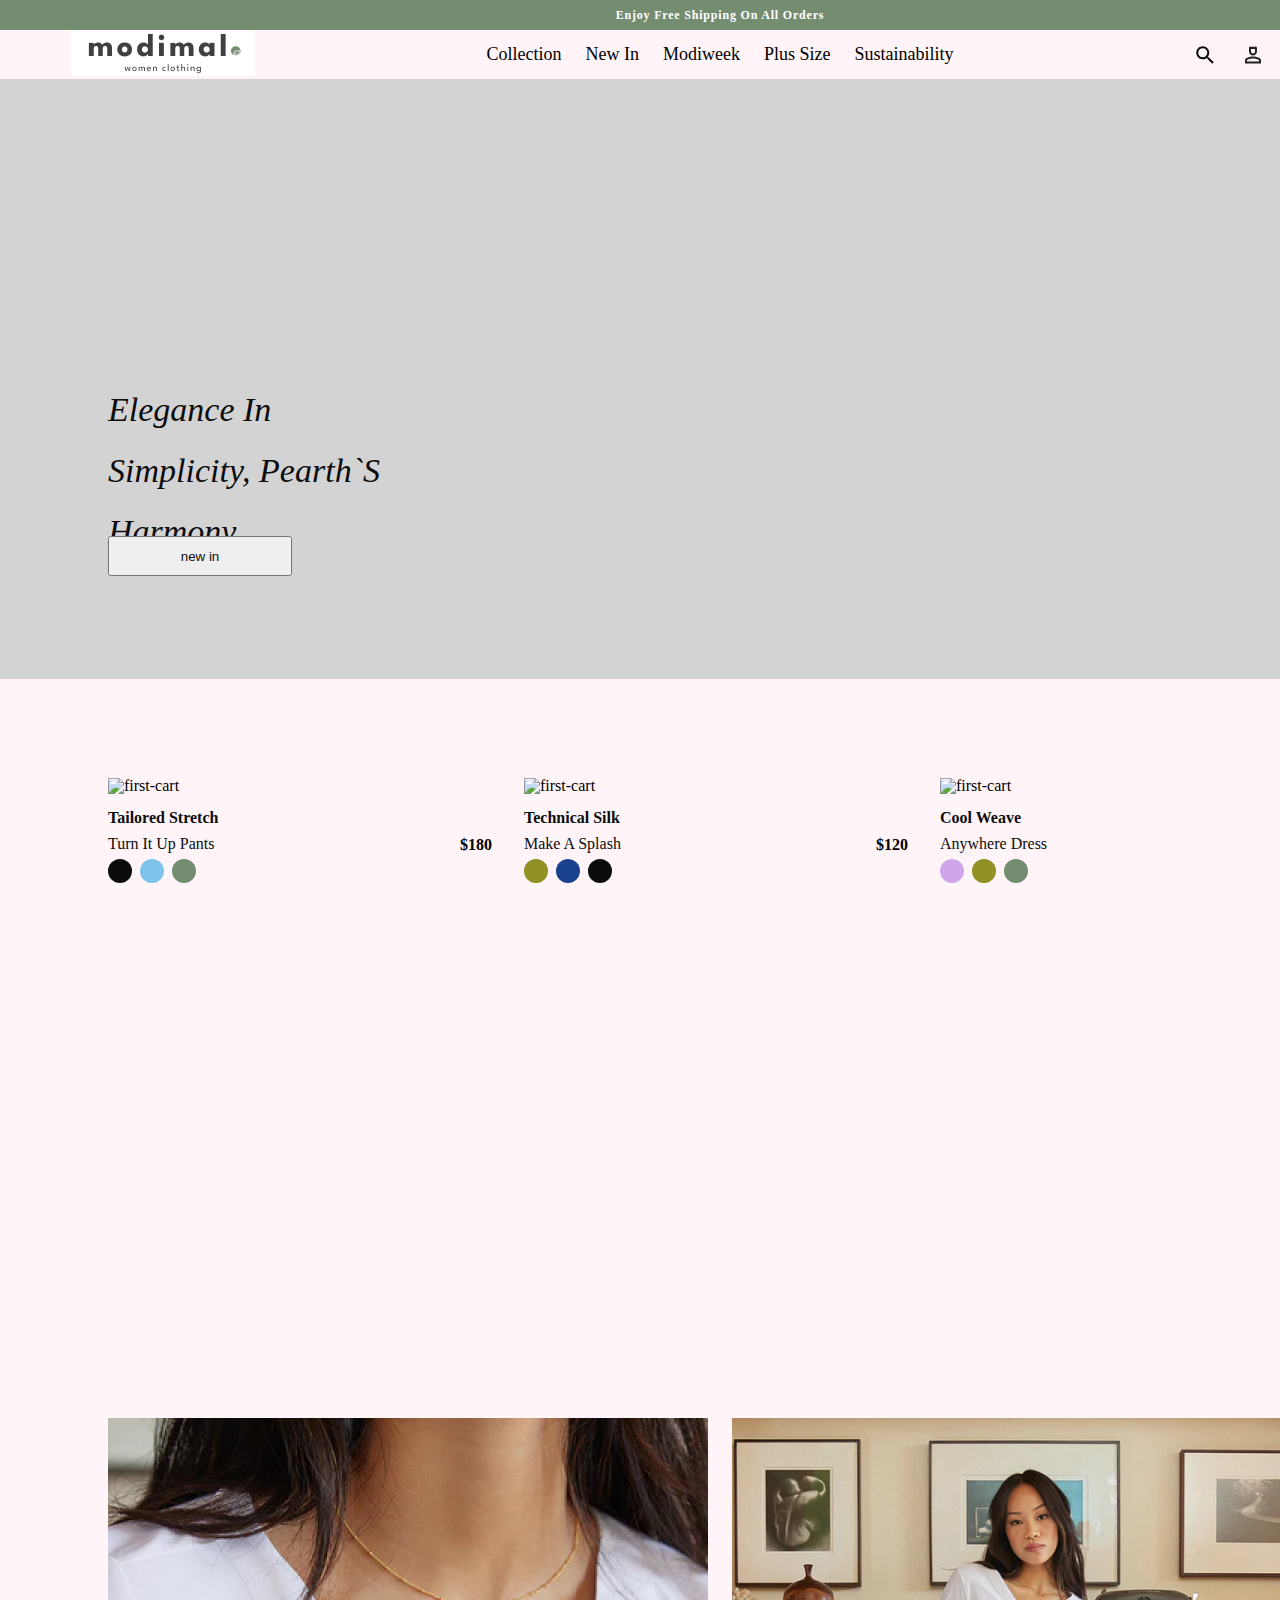
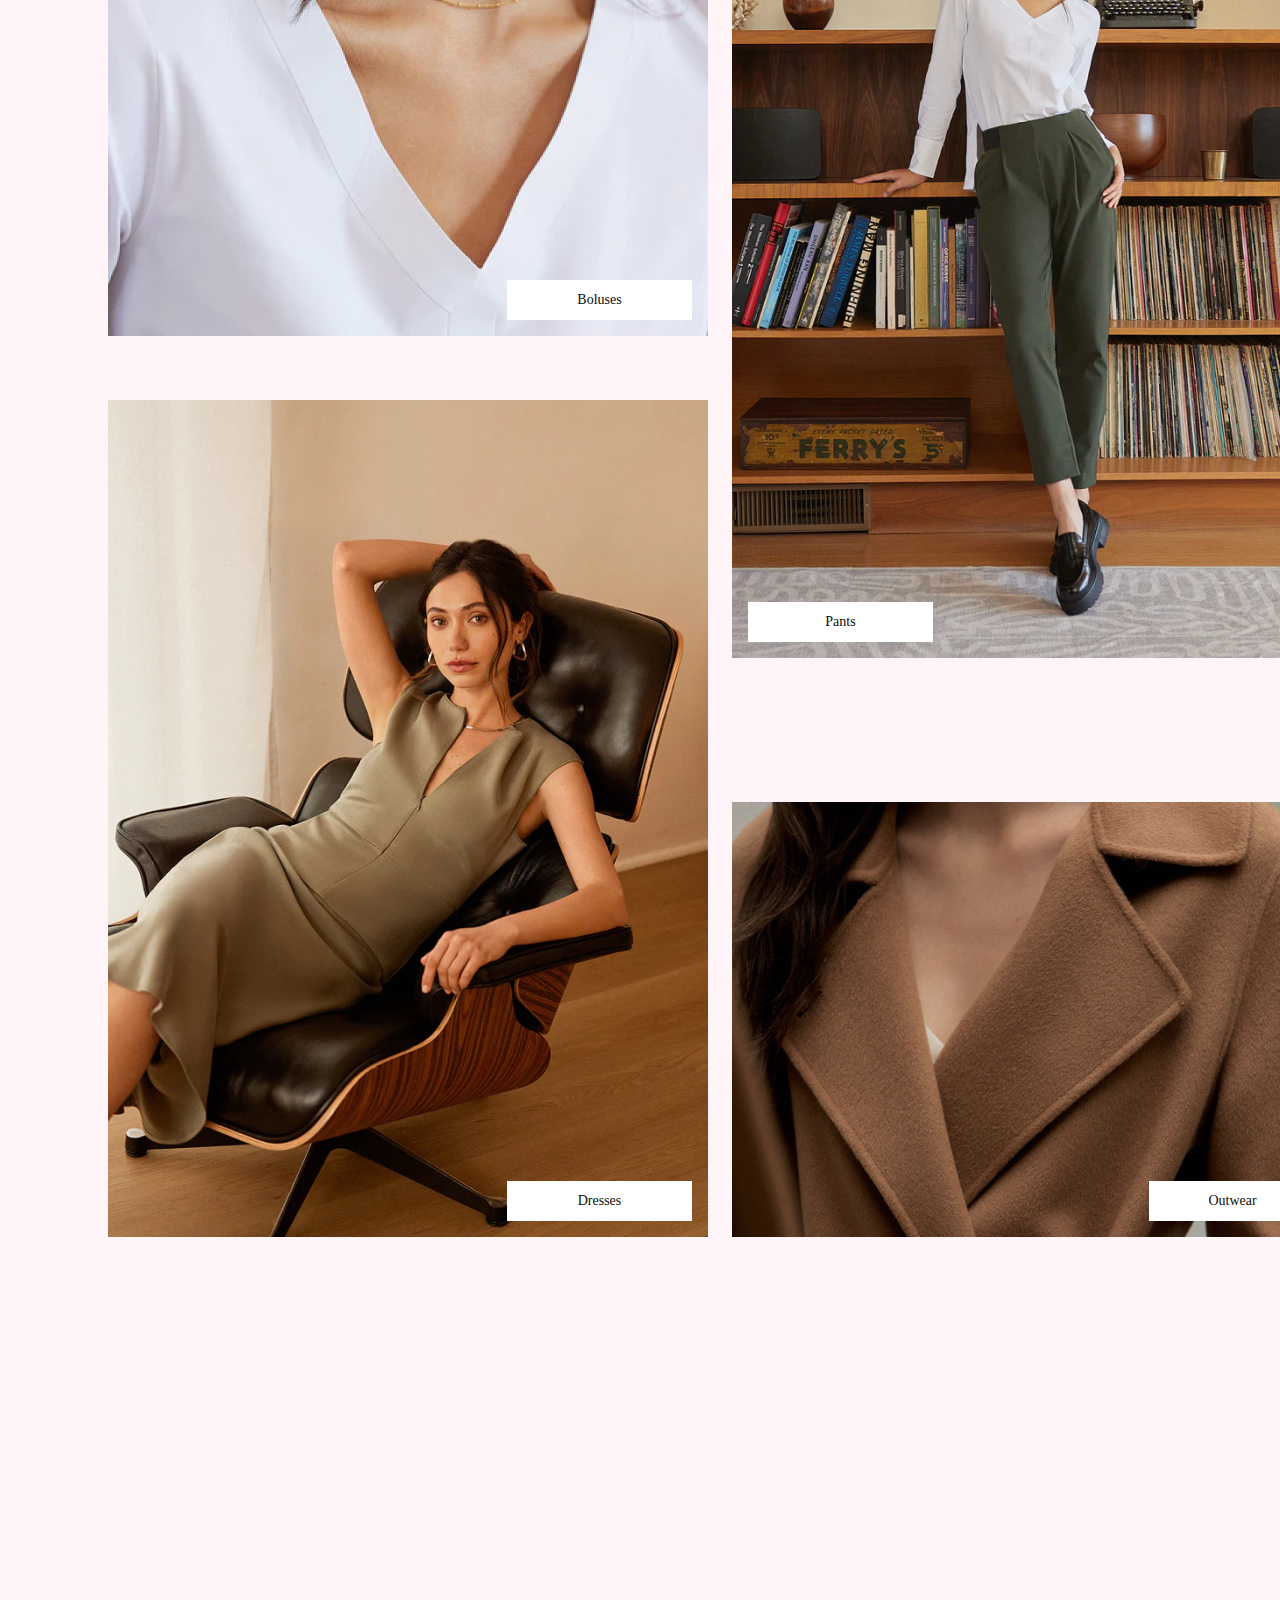
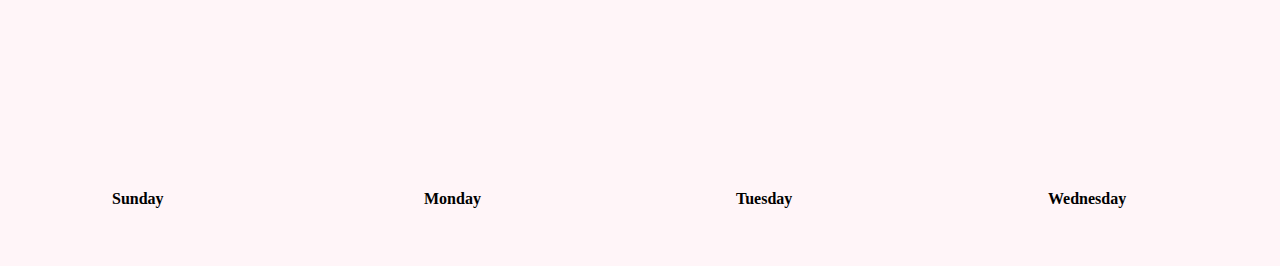
==== commit 5ae03b62: "settings" ====
--- a/index.html
+++ b/index.html
@@ -24,130 +24,132 @@
     />
   </head>
   <body>
-    <div class="container">
-      <div class="head--top">
-        <p class="head--text">Enjoy Free Shipping On All Orders</p>
-      </div>
-      <div class="head__bar">
-        <div class="logo">
-          <a href="index.html"><img src="assets/img/Logo.jpg" alt="#" /></a>
+    <div class="absolutize">
+      <div class="container">
+        <div class="head--top">
+          <p class="head--text">Enjoy Free Shipping On All Orders</p>
         </div>
-        <div class="nav__bar">
-          <a class="" href="gallery.html">Collection</a>
-          <a class="" href="contacts.html">New In</a>
-          <a class="" href="models.html ">Modiweek</a>
-          <a class="" href="pull.html">Plus Size</a>
-          <a class="" href="#">Sustainability</a>
-        </div>
-        <div class="icons__bar">
-          <img src="assets/img/search-icon.svg" alt="search" />
-          <img src="assets/img/profile-icon.svg" alt="profil" />
-          <img src="assets/img/favorite-icon.svg" alt="favorite" />
-          <img src="assets/img/bag-icon.svg" alt="bag-ico" />
+        <div class="head__bar">
+          <div class="logo">
+            <a href="index.html"><img src="assets/img/Logo.jpg" alt="#" /></a>
+          </div>
+          <div class="nav__bar">
+            <a class="" href="gallery.html">Collection</a>
+            <a class="" href="contacts.html">New In</a>
+            <a class="" href="models.html ">Modiweek</a>
+            <a class="" href="pull.html">Plus Size</a>
+            <a class="" href="#">Sustainability</a>
+          </div>
+          <div class="icons__bar">
+            <img src="assets/img/search-icon.svg" alt="search" />
+            <img src="assets/img/profile-icon.svg" alt="profile" />
+            <img src="assets/img/favorite-icon.svg" alt="favorite" />
+            <img src="assets/img/bag-icon.svg" alt="bag-ico" />
+          </div>
         </div>
       </div>
-    </div>
-    <div class="backgroundimg">
-      <div class="hero">
-        <p class="hero--text">elegance in simpliccity, pearth`s harmony</p>
-        <button class="hero--btn"><a href="#">new in</a></button>
-      </div>
-    </div>
-    <div class="b-sell">
-      <!--<h3>best sellers</h3>-->
-      <div class="cart">
-        <img src="assets/img/best-sell1.png" alt="first-cart" />
-        <div class="cart--info">
-          <div class="cart--info--properties">
-            <h6 class="meaning">tailored stretch</h6>
-            <h6 class="description">turn it up pants</h6>
-            <div class="cart--info--colors">
-              <div class="box box--black"></div>
-              <div class="box box--sky-blue"></div>
-              <div class="box box--primary"></div>
-            </div>
-          </div>
-          <h6 class="price price--content">$180</h6>
+      <div class="backgroundimg">
+        <div class="hero">
+          <p class="hero--text">elegance in simplicity, pearth`s harmony</p>
+          <button class="hero--btn"><a href="#">new in</a></button>
         </div>
       </div>
-      <div class="cart">
-        <img src="assets/img/best-sell2.png" alt="first-cart" />
-        <div class="cart--info">
-          <div class="cart--info--properties">
-            <h6 class="meaning">Technnical silk</h6>
-            <h6 class="description">Make A Splash</h6>
-            <div class="cart--info--colors">
-              <div class="box box__light-green"></div>
-              <div class="box box__blue"></div>
-              <div class="box box--black"></div>
+      <div class="b-sell">
+        <!--<h3>best sellers</h3>-->
+        <div class="cart">
+          <img src="assets/img/best-sell1.png" alt="first-cart" />
+          <div class="cart--info">
+            <div class="cart--info--properties">
+              <h6 class="meaning">tailored stretch</h6>
+              <h6 class="description">turn it up pants</h6>
+              <div class="cart--info--colors">
+                <div class="box box--black"></div>
+                <div class="box box--sky-blue"></div>
+                <div class="box box--primary"></div>
+              </div>
             </div>
+            <h6 class="price price--content">$180</h6>
           </div>
-          <h6 class="price price--content">$120</h6>
+        </div>
+        <div class="cart">
+          <img src="assets/img/best-sell2.png" alt="first-cart" />
+          <div class="cart--info">
+            <div class="cart--info--properties">
+              <h6 class="meaning">Technical silk</h6>
+              <h6 class="description">Make A Splash</h6>
+              <div class="cart--info--colors">
+                <div class="box box__light-green"></div>
+                <div class="box box__blue"></div>
+                <div class="box box--black"></div>
+              </div>
+            </div>
+            <h6 class="price price--content">$120</h6>
+          </div>
+        </div>
+        <div class="cart">
+          <img src="assets/img/best-sell3.png" alt="first-cart" />
+          <div class="cart--info">
+            <div class="cart--info--properties">
+              <h6 class="meaning">Cool Weave</h6>
+              <h6 class="description">Anywhere Dress</h6>
+              <div class="cart--info--colors">
+                <div class="box box__pink"></div>
+                <div class="box box__light-green"></div>
+                <div class="box box--primary"></div>
+              </div>
+            </div>
+            <p class="price">$210</p>
+          </div>
         </div>
       </div>
-      <div class="cart">
-        <img src="assets/img/best-sell3.png" alt="first-cart" />
-        <div class="cart--info">
-          <div class="cart--info--properties">
-            <h6 class="meaning">Cool Waeve</h6>
-            <h6 class="description">Anywhere Dress</h6>
-            <div class="cart--info--colors">
-              <div class="box box__pink"></div>
-              <div class="box box__light-green"></div>
-              <div class="box box--primary"></div>
-            </div>
-          </div>
-          <p class="price">$210</p>
+      <div class="collection">
+        <div class="collection__left">
+          <button class="coll__left--pic2">
+            <a class="coll__btn --pic2" href="#">boluses</a>
+          </button>
+          <button class="coll__left--pic1">
+            <a class="coll__btn --pic1" href="#">Dresses</a>
+          </button>
+        </div>
+        <div class="collection__right">
+          <button class="coll__right--pic1">
+            <a class="coll__btn" href="#">pants</a>
+          </button>
+          <button class="coll__right--pic2">
+            <a class="coll__btn" href="#">outwear</a>
+          </button>
         </div>
       </div>
-    </div>
-    <div class="collection">
-      <div class="collection__left">
-        <button class="coll__left--pic2">
-          <a class="coll__btn --pic2" href="#">boluses</a>
-        </button>
-        <button class="coll__left--pic1">
-          <a class="coll__btn --pic1" href="#">Dresses</a>
-        </button>
-      </div>
-      <div class="collection__right">
-        <button class="coll__right--pic1">
-          <a class="coll__btn" href="#">pants</a>
-        </button>
-        <button class="coll__right--pic2">
-          <a class="coll__btn" href="#">outwear</a>
-        </button>
-      </div>
-    </div>
-    <div class="modiweek">
-      <div class="modi__cart">
-        <div class="modi__cart--back pic1"></div>
-        <div class="modi__cart--week">
-          <h6 class="week">Sunday</h6>
+      <div class="modiweek">
+        <div class="modi__cart">
+          <div class="modi__cart--back pic1"></div>
+          <div class="modi__cart--week">
+            <h6 class="week">Sunday</h6>
+          </div>
         </div>
-      </div>
-      <div class="modi__cart">
-        <div class="modi__cart--back pic2"></div>
-        <div class="modi__cart--week">
-          <h6 class="week">monday</h6>
+        <div class="modi__cart">
+          <div class="modi__cart--back pic2"></div>
+          <div class="modi__cart--week">
+            <h6 class="week">monday</h6>
+          </div>
         </div>
-      </div>
-      <div class="modi__cart">
-        <div class="modi__cart--back pic3"></div>
-        <div class="modi__cart--week">
-          <h6 class="week">tuesday</h6>
+        <div class="modi__cart">
+          <div class="modi__cart--back pic3"></div>
+          <div class="modi__cart--week">
+            <h6 class="week">tuesday</h6>
+          </div>
         </div>
-      </div>
-      <div class="modi__cart">
-        <div class="modi__cart--back pic4"></div>
-        <div class="modi__cart--week">
-          <h6 class="week">wednesday</h6>
+        <div class="modi__cart">
+          <div class="modi__cart--back pic4"></div>
+          <div class="modi__cart--week">
+            <h6 class="week">wednesday</h6>
+          </div>
         </div>
-      </div>
-      <div class="modi__cart">
-        <div class="modi__cart--back pic5"></div>
-        <div class="modi__cart--week">
-          <h6 class="week">thursday</h6>
+        <div class="modi__cart">
+          <div class="modi__cart--back pic5"></div>
+          <div class="modi__cart--week">
+            <h6 class="week">thursday</h6>
+          </div>
         </div>
       </div>
     </div>
--- a/assets/css/style.css
+++ b/assets/css/style.css
@@ -1,3 +1,10 @@
+.absolutize {
+  background-color: #fff5f8;
+  position: absolute;
+  overflow-x: hidden;
+  max-width: 1440px;
+}
+
 @font-face {
   font-family: "Gill Sans MT";
   src: url(../fonts/gill/gillsansmt.ttf);
@@ -139,6 +146,7 @@
   width: 392px;
   height: 540px;
   flex-shrink: 0;
+  transition: 0.5s;
 }
 
 .cart--info {
@@ -188,6 +196,7 @@
   font-weight: 700;
   line-height: 140%; /* 22.4px */
   text-transform: capitalize;
+  padding-right: 8px;
 }
 
 .cart--info--colors {
@@ -354,6 +363,13 @@
   gap: 24px;
   flex-shrink: 0;
   border: none;
+  margin-bottom: 48px;
+}
+
+.modiweek:hover {
+  width: 1145px;
+  background-color: #fff5f8;
+  transition: 4s;
 }
 
 .modi__cart {
@@ -443,6 +459,13 @@
 
 .content {
   grid-area: content;
+  display: flex;
+  row-gap: 24px;
+  flex-direction: row;
+  flex-wrap: wrap;
+  align-content: center;
+  justify-content: center;
+  align-items: center;
 }
 
 .loader {
@@ -463,6 +486,7 @@
   height: 540px;
   gap: 24px;
   flex-shrink: 0;
+  margin-bottom: 48px;
 }
 
 .cart__icon {
@@ -682,6 +706,7 @@
   font-weight: 700;
   line-height: 140%; /* 22.4px */
   text-transform: capitalize;
+  padding-right: 8px;
 }
 
 .back__modiframe1-1 {
@@ -747,6 +772,7 @@
   line-height: 140%; /* 22.4px */
   text-transform: capitalize;
   color: var(--Black, #0c0c0c);
+  padding-right: 8px;
 }
 
 .back__modiframe1-2 {
@@ -754,8 +780,11 @@
 }
 
 .head--centered {
-  display: flex;
-  margin-left: 108px;
+  position: relative;
+  width: 1440px;
+  height: 746px;
+  display: flex;
+  margin: 108px;
 }
 
 .cart__rectangle1 {
@@ -776,7 +805,7 @@
   flex-shrink: 0;
 }
 
-.pic-pull{
+.pic-pull {
   background-image: url("../img/pic-pull.png");
 }
 
@@ -802,4 +831,18 @@
 
 .back__pull3-2 {
   background-image: url("../img/pull3.2.png");
-} +}
+
+.cart:hover,
+.modi__cart:hover {
+  box-shadow: 0 0 20px #e212f5, 0 0 40px #7d6ae4;
+  transition: 0.5s;
+}
+
+.absolut {
+  position: absolute;
+}
+
+.relative {
+  position: relative;
+}
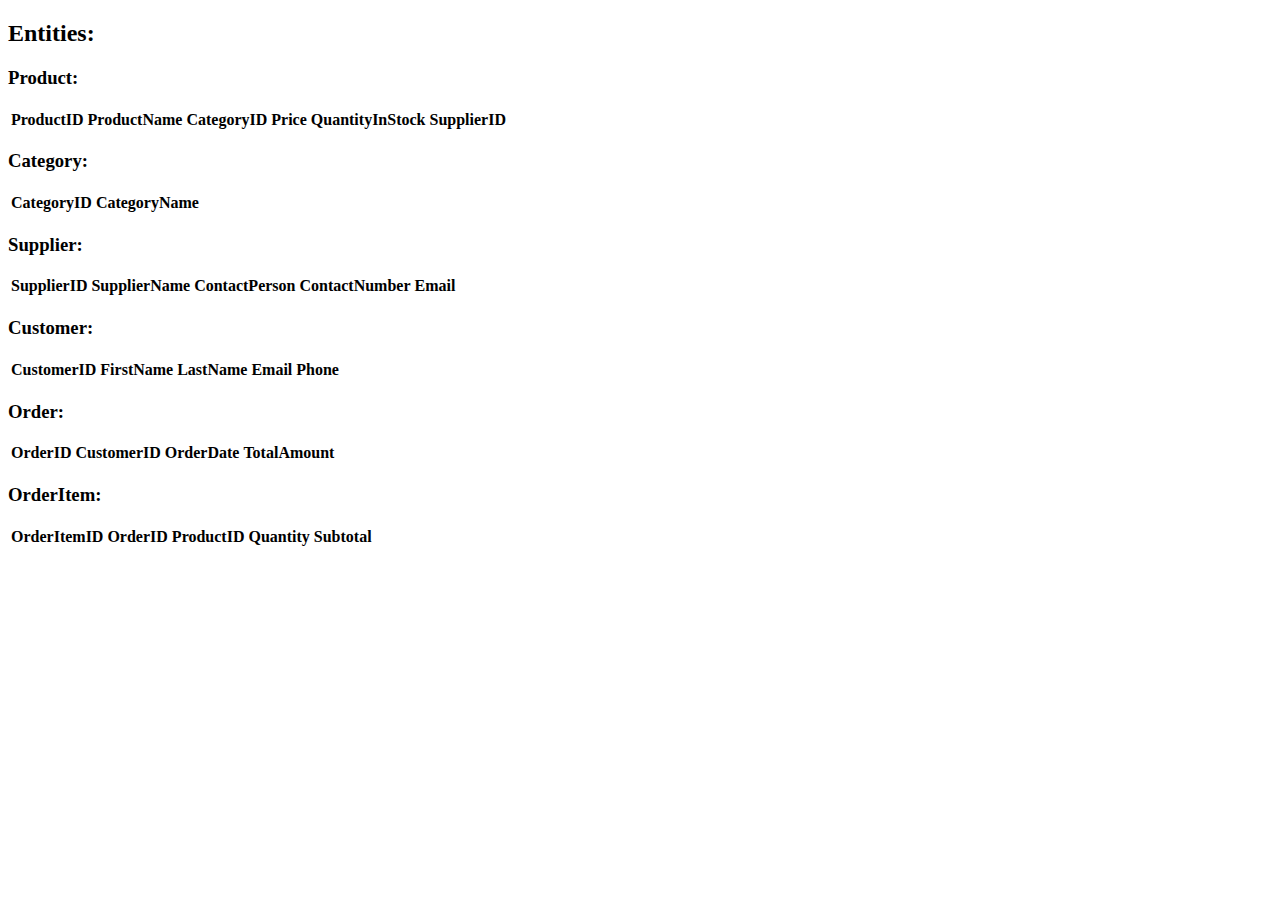
==== commit 1699d0e6: "new card style use JS" ====
--- a/index.html
+++ b/index.html
@@ -2,156 +2,82 @@
 <html lang="en">
   <head>
     <meta charset="UTF-8" />
+    <meta http-equiv="X-UA-Compatible" content="IE=edge" />
     <meta name="viewport" content="width=device-width, initial-scale=1.0" />
-    <title>Modimal</title>
-    <link rel="stylesheet" href="assets/css/reset.css" />
-    <link rel="stylesheet" href="assets/css/style.css" />
-    <link
-      rel="shortcut icon"
-      href="/assets/img/Subtract.svg"
-      type="image/x-icon"
-    />
-    <link
-      rel="stylesheet"
-      href="path/to/font-awesome/css/font-awesome.min.css"
-    />
-    <link
-      rel="stylesheet"
-      href="https://cdnjs.cloudflare.com/ajax/libs/font-awesome/6.5.1/css/all.min.css"
-      integrity="sha512-DTOQO9RWCH3ppGqcWaEA1BIZOC6xxalwEsw9c2QQeAIftl+Vegovlnee1c9QX4TctnWMn13TZye+giMm8e2LwA=="
-      crossorigin="anonymous"
-      referrerpolicy="no-referrer"
-    />
+    <title>Merchandise Market Database</title>
+    <link rel="stylesheet" href="assets/css/components/reset.css">
+    <link rel="stylesheet" href="assets/css/style.css">
   </head>
   <body>
-    <div class="absolutize">
-      <div class="container">
-        <div class="head--top">
-          <p class="head--text">Enjoy Free Shipping On All Orders</p>
-        </div>
-        <div class="head__bar">
-          <div class="logo">
-            <a href="index.html"><img src="assets/img/Logo.jpg" alt="#" /></a>
-          </div>
-          <div class="nav__bar">
-            <a class="" href="gallery.html">Collection</a>
-            <a class="" href="contacts.html">New In</a>
-            <a class="" href="models.html ">Modiweek</a>
-            <a class="" href="pull.html">Plus Size</a>
-            <a class="" href="#">Sustainability</a>
-          </div>
-          <div class="icons__bar">
-            <img src="assets/img/search-icon.svg" alt="search" />
-            <img src="assets/img/profile-icon.svg" alt="profile" />
-            <img src="assets/img/favorite-icon.svg" alt="favorite" />
-            <img src="assets/img/bag-icon.svg" alt="bag-ico" />
-          </div>
-        </div>
-      </div>
-      <div class="backgroundimg">
-        <div class="hero">
-          <p class="hero--text">elegance in simplicity, pearth`s harmony</p>
-          <button class="hero--btn"><a href="#">new in</a></button>
-        </div>
-      </div>
-      <div class="b-sell">
-        <!--<h3>best sellers</h3>-->
-        <div class="cart">
-          <img src="assets/img/best-sell1.png" alt="first-cart" />
-          <div class="cart--info">
-            <div class="cart--info--properties">
-              <h6 class="meaning">tailored stretch</h6>
-              <h6 class="description">turn it up pants</h6>
-              <div class="cart--info--colors">
-                <div class="box box--black"></div>
-                <div class="box box--sky-blue"></div>
-                <div class="box box--primary"></div>
-              </div>
-            </div>
-            <h6 class="price price--content">$180</h6>
-          </div>
-        </div>
-        <div class="cart">
-          <img src="assets/img/best-sell2.png" alt="first-cart" />
-          <div class="cart--info">
-            <div class="cart--info--properties">
-              <h6 class="meaning">Technical silk</h6>
-              <h6 class="description">Make A Splash</h6>
-              <div class="cart--info--colors">
-                <div class="box box__light-green"></div>
-                <div class="box box__blue"></div>
-                <div class="box box--black"></div>
-              </div>
-            </div>
-            <h6 class="price price--content">$120</h6>
-          </div>
-        </div>
-        <div class="cart">
-          <img src="assets/img/best-sell3.png" alt="first-cart" />
-          <div class="cart--info">
-            <div class="cart--info--properties">
-              <h6 class="meaning">Cool Weave</h6>
-              <h6 class="description">Anywhere Dress</h6>
-              <div class="cart--info--colors">
-                <div class="box box__pink"></div>
-                <div class="box box__light-green"></div>
-                <div class="box box--primary"></div>
-              </div>
-            </div>
-            <p class="price">$210</p>
-          </div>
-        </div>
-      </div>
-      <div class="collection">
-        <div class="collection__left">
-          <button class="coll__left--pic2">
-            <a class="coll__btn --pic2" href="#">boluses</a>
-          </button>
-          <button class="coll__left--pic1">
-            <a class="coll__btn --pic1" href="#">Dresses</a>
-          </button>
-        </div>
-        <div class="collection__right">
-          <button class="coll__right--pic1">
-            <a class="coll__btn" href="#">pants</a>
-          </button>
-          <button class="coll__right--pic2">
-            <a class="coll__btn" href="#">outwear</a>
-          </button>
-        </div>
-      </div>
-      <div class="modiweek">
-        <div class="modi__cart">
-          <div class="modi__cart--back pic1"></div>
-          <div class="modi__cart--week">
-            <h6 class="week">Sunday</h6>
-          </div>
-        </div>
-        <div class="modi__cart">
-          <div class="modi__cart--back pic2"></div>
-          <div class="modi__cart--week">
-            <h6 class="week">monday</h6>
-          </div>
-        </div>
-        <div class="modi__cart">
-          <div class="modi__cart--back pic3"></div>
-          <div class="modi__cart--week">
-            <h6 class="week">tuesday</h6>
-          </div>
-        </div>
-        <div class="modi__cart">
-          <div class="modi__cart--back pic4"></div>
-          <div class="modi__cart--week">
-            <h6 class="week">wednesday</h6>
-          </div>
-        </div>
-        <div class="modi__cart">
-          <div class="modi__cart--back pic5"></div>
-          <div class="modi__cart--week">
-            <h6 class="week">thursday</h6>
-          </div>
-        </div>
-      </div>
-    </div>
+    <h2>Entities:</h2>
+
+    <h3>Product:</h3>
+    <table class="entity">
+      <tr>
+        <th class="primary-key">ProductID</th>
+        <th>ProductName</th>
+        <th>CategoryID</th>
+        <th>Price</th>
+        <th>QuantityInStock</th>
+        <th>SupplierID</th>
+      </tr>
+      <!-- Add rows for Product data here -->
+    </table>
+
+    <h3>Category:</h3>
+    <table class="entity">
+      <tr>
+        <th class="primary-key">CategoryID</th>
+        <th>CategoryName</th>
+      </tr>
+      <!-- Add rows for Category data here -->
+    </table>
+
+    <h3>Supplier:</h3>
+    <table class="entity">
+      <tr>
+        <th class="primary-key">SupplierID</th>
+        <th>SupplierName</th>
+        <th>ContactPerson</th>
+        <th>ContactNumber</th>
+        <th>Email</th>
+      </tr>
+      <!-- Add rows for Supplier data here -->
+    </table>
+
+    <h3>Customer:</h3>
+    <table class="entity">
+      <tr>
+        <th class="primary-key">CustomerID</th>
+        <th>FirstName</th>
+        <th>LastName</th>
+        <th>Email</th>
+        <th>Phone</th>
+      </tr>
+      <!-- Add rows for Customer data here -->
+    </table>
+
+    <h3>Order:</h3>
+    <table class="entity">
+      <tr>
+        <th class="primary-key">OrderID</th>
+        <th>CustomerID</th>
+        <th>OrderDate</th>
+        <th>TotalAmount</th>
+      </tr>
+      <!-- Add rows for Order data here -->
+    </table>
+
+    <h3>OrderItem:</h3>
+    <table class="entity">
+      <tr>
+        <th class="primary-key">OrderItemID</th>
+        <th>OrderID</th>
+        <th>ProductID</th>
+        <th>Quantity</th>
+        <th>Subtotal</th>
+      </tr>
+      <!-- Add rows for OrderItem data here -->
+    </table>
   </body>
 </html>
--- a/assets/css/style.css
+++ b/assets/css/style.css
@@ -1,848 +1,103 @@
-.absolutize {
-  background-color: #fff5f8;
-  position: absolute;
-  overflow-x: hidden;
-  max-width: 1440px;
+:root {
+  /*HEXREF*/
+  --gunmetal: #092327ff;
+  --dark-slate-gray: #0b5351ff;
+  --light-sea-green: #00a9a5ff;
+  --air-force-blue: #4e8098ff;
+  --light-sky-blue: #90c2e7ff;
+  /*hex pink*/
+  --lavender-pink: #ffb8d1ff;
+  --orchid-pink: #e4b4c2ff;
+  --thistle: #e7cee3ff;
+  --ghost-white: #e0e1e9ff;
+  --light-cyan: #ddfdfeff;
+  /*hehx purple*/
+  --pink-lavender: #e4b7e5ff;
+  --wisteria: #cba0d3ff;
+  --african-violet: #b288c0ff;
+  --african-violet-2: #9871aeff;
+  --royal-purple: #7e5a9bff;
+  --ultra-violet: #715093ff;
+  --ultra-violet-2: #63458aff;
+  --royal-purple-2: #7f47adff;
+  --purpureus: #8d48bfff;
+  --veronica: #9a48d0ff;
+  --red: rgb(209, 10, 20);
+  /*hex combinable*/
+  --platinum: #ebe9e9ff;
+  --white-smoke: #eff1eeff;
+  --mint-cream: #f3f8f2ff;
+  --steel-blue: #3581b8ff;
+  --taupe-gray: #99999bff;
+  --sandy-brown: #fcb07eff;
+  --desert-sand: #edc9aaff;
+  --alabaster: #dee2d6ff;
 }
 
-@font-face {
-  font-family: "Gill Sans MT";
-  src: url(../fonts/gill/gillsansmt.ttf);
+.card {
+  background-color: var(--gunmetal);
+  border: 1px solid var(--dark-slate-gray);
+  border-radius: 10px;
+  padding: 10px;
+  margin: 10px;
+  width: 392px;
+  height: 540px;
+  display: flex;
+  flex-wrap: wrap;
+  justify-content: center;
+  align-items: center;
+  box-shadow: 0px 0px 10px 3px var(--light-sea-green);
 }
 
-@font-face {
-  font-family: "Montserrat";
-  src: url(../fonts/Montserrat/Montserrat-VariableFont_wght.ttf);
+.card__image {
+  background-image: url("../img/cool.png");
+  width: 392px;
+  height: 438px;
+  border-radius: 5px;
 }
 
-:root {
-  --primary-primary-600: #5a6d57;
-  --pink-color: #d0a5ea;
-  --primary-color: #748c70;
-  --sky-blue-color: #7dc3eb;
-  --black-color: #0c0c0c;
-  --light-green-color: #909225;
-  --blue-color: #19418e;
-  --neutral-gray-color: #404040;
-  --white-color: #fff;
-  --orange-color: #ca6d29;
+.content {
+  display: flex;
+  flex-direction: column;
+  justify-content: center;
+  align-items: center;
+  width: 300px;
+
 }
 
-.head__bar {
-  display: flex;
-  justify-content: space-around;
-  align-items: center;
-  flex-direction: row;
+.card__content {
+  border: 1px solid var(--light-sea-green);
+  text-shadow: 1px 1px 2px var(--light-sea-green);
+  color: var(--light-cyan);
+  border-radius: 5px;
+  padding: 5px;
+  letter-spacing: 3px;
+  row-gap: 5px;
 }
 
-.nav__bar {
-  display: flex;
-  justify-content: center;
-  align-items: center;
-  width: 648px;
-  gap: 24px;
-}
-
-.nav__bar a {
-  text-decoration: none;
-  font-family: Montserrat;
-  font-size: 18px;
-  font-style: normal;
-  font-weight: 400;
-  line-height: 180%;
-  text-transform: capitalize;
-  color: var(--neutral-gray-404040);
-}
-
-.head--top {
-  display: flex;
-  justify-content: center;
-  align-items: center;
-  height: 30px;
-  background: #748c70;
+.card__title {
+  font-size: 20px;
+  font-weight: bold;
   text-align: center;
 }
 
-.head--text {
-  font-family: Montserrat;
-  font-size: 12px;
-  font-style: normal;
-  font-weight: 600;
-  line-height: normal;
-  letter-spacing: 0.8px;
-  color: #fff;
-}
-
-.icons__bar {
-  display: flex;
-  width: 184px;
-  height: 32px;
-  justify-content: center;
-  align-items: center;
-  gap: 24px;
-  flex-shrink: 0;
-}
-
-.backgroundimg {
-  background: url("../img/home-page.png"), lightgray 50%;
-  background-position: center;
-  width: 1440px;
-  height: 600px;
-}
-
-.hero {
-  display: flex;
-  padding: 300px 1037px 103px 108px;
-  flex-direction: column;
-  gap: 27px;
-  flex-shrink: 0;
-}
-
-.hero--text {
-  display: flex;
-  width: 295px;
-  height: 130px;
-  flex-direction: column;
-  flex-wrap: no-wrap;
-  flex-shrink: 0;
-  color: var(--Black, #0c0c0c);
-  font-family: Gill Sans MT;
-  font-size: 34px;
-  font-style: italic;
-  font-weight: 400px;
-  line-height: 180%; /* 61.2px */
-  text-transform: capitalize;
-}
-
-.hero--btn {
-  display: flex;
-  width: 184px;
-  height: 40px;
-  padding: 16px;
-  justify-content: center;
-  align-items: center;
-  gap: 4px;
-  flex-shrink: 0;
-}
-.hero--btn a {
-  text-decoration: none;
-  color: #0c0c0c;
-}
-
-.b-sell {
-  display: flex;
-  width: 1224px;
-  padding-bottom: 6px;
-  justify-content: center;
-  align-items: flex-start;
-  gap: 24px;
-  margin-top: 99px;
-  margin-left: 108px;
-}
-
-.cart {
-  display: flex;
-  flex-direction: column;
-  width: 392px;
-  height: 540px;
-  flex-shrink: 0;
-  transition: 0.5s;
-}
-
-.cart--info {
-  display: flex;
-  width: 392px;
-  height: 102px;
-  justify-content: space-between;
-  align-items: center;
-  flex-shrink: 0;
-  flex-wrap: wrap;
-}
-.cart--info-propertie {
-  display: flex;
-  flex-direction: column;
-  align-items: flex-start;
-  gap: 8px;
-  flex: 1 0 0;
-}
-
-.meaning {
-  align-self: stretch;
-  /* H6 */
-  font-family: Montserrat;
-  font-size: 16px;
-  font-style: normal;
-  font-weight: 700;
-  line-height: 140%; /* 22.4px */
-  text-transform: capitalize;
-  color: #0c0c0c;
-}
-
-.description {
-  align-self: stretch;
-  font-family: Montserrat;
-  font-size: 16px;
-  font-style: normal;
-  font-weight: 400;
-  line-height: 180%; /* 28.8px */
-  text-transform: capitalize;
-  color: #0c0c0c;
-}
-
-.price {
-  font-family: Montserrat;
-  font-size: 16px;
-  font-style: normal;
-  font-weight: 700;
-  line-height: 140%; /* 22.4px */
-  text-transform: capitalize;
-  padding-right: 8px;
-}
-
-.cart--info--colors {
-  display: flex;
-  align-items: flex-end;
-  gap: 8px;
-  align-self: stretch;
-}
-
-.box {
-  width: 24px;
-  height: 24px;
-  border-radius: 24px;
-}
-
-.box--black {
-  background-color: #0c0c0c;
-}
-
-.box--sky-blue {
-  background-color: #7dc3eb;
-}
-
-.box--primary {
-  background-color: #748c70;
-}
-
-.box__light-green {
-  background-color: #909225;
-}
-
-.box__orange {
-  background-color: var(--orange-color);
-}
-
-.box__blue {
-  background-color: #19418e;
-}
-
-.box__pink {
-  background: #d0a5ea;
-}
-
-.collection {
-  display: flex;
-  margin-left: 108px;
-  margin-top: 94px;
-  width: 1224px;
-  height: 1419px;
-  justify-content: center;
-  align-items: flex-start;
-  gap: 24px;
-  flex-shrink: 0;
-}
-
-.collection__right {
-  display: flex;
-  width: 600px;
-  height: 1419px;
-  flex-direction: column;
-  justify-content: center;
-  align-items: flex-start;
-  gap: 144px;
-  flex-shrink: 0;
-}
-
-.collection__left {
-  display: flex;
-  width: 600px;
-  height: 1419px;
-  flex-direction: column;
-  justify-content: center;
-  align-items: flex-start;
-  gap: 64px;
-  flex-shrink: 0;
-}
-
-.coll__btn {
-  display: flex;
-  width: 185px;
-  height: 40px;
-  justify-content: center;
-  align-items: center;
-  gap: 4px;
-  text-decoration: none;
-  color: #0c0c0c;
-  background-color: var(--white-color);
-  font-family: Montserrat;
-  font-size: 14px;
-  font-style: normal;
-  font-weight: 400;
-  line-height: 24px;
-  text-transform: capitalize;
-}
-
-.coll__left--pic2 {
-  display: flex;
-  height: 518px;
-  padding: 462px 16px 16px 399px;
-  justify-content: flex-end;
-  align-items: center;
-  flex-shrink: 0;
-  align-self: stretch;
-  background-image: url("../img/coll-left2.png");
-  border: none;
-}
-
-.coll__left--pic1 {
-  display: flex;
-  height: 837px;
-  padding: 781px 16px 16px 399px;
-  flex-direction: column;
-  justify-content: flex-end;
-  align-items: center;
-  flex-shrink: 0;
-  align-self: stretch;
-  background-image: url("../img/coll-left1.png");
-  border: none;
-}
-
-.collection__right {
-  display: flex;
-  width: 600px;
-  height: 1419px;
-  flex-direction: column;
-  justify-content: center;
-  align-items: flex-start;
-  gap: 144px;
-  flex-shrink: 0;
-}
-.coll__right--pic1 {
-  display: flex;
-  width: 600px;
-  height: 840px;
-  padding: 784px 399px 16px 16px;
-  flex-direction: column;
-  justify-content: flex-end;
-  align-items: center;
-  flex-shrink: 0;
-  background-image: url("../img/coll-right1.png");
-  border: none;
-}
-
-.coll__right--pic2 {
-  display: flex;
-  width: 600px;
-  height: 435px;
-  padding: 379px 16px 16px 417px;
-  justify-content: flex-end;
-  align-items: center;
-  flex-shrink: 0;
-  background-image: url("../img/coll-right2.png");
-  border: none;
-}
-
-.modiweek {
-  display: flex;
-  width: 1528px;
-  height: 493px;
-  margin-top: 88px;
-  margin-left: 108px;
-  justify-content: center;
-  align-items: flex-start;
-  gap: 24px;
-  flex-shrink: 0;
-  border: none;
-  margin-bottom: 48px;
-}
-
-.modiweek:hover {
-  width: 1145px;
-  background-color: #fff5f8;
-  transition: 4s;
-}
-
-.modi__cart {
-  width: 288px;
-  height: 493px;
-  flex-shrink: 0;
-}
-
-.modi__cart--back {
-  width: 288px;
-  height: 426px;
-  flex-shrink: 0;
-}
-
-.pic1 {
-  background-image: url("../img/modi-pic1.1.png");
-}
-
-.pic2 {
-  background-image: url("../img/modi-pic1.2.png");
-}
-
-.pic3 {
-  background-image: url("../img/modi-pic1.3.png");
-}
-
-.pic4 {
-  background-image: url("../img/modi-pic1.4.png");
-}
-
-.pic5 {
-  background-image: url("../img/modi-pic1.5.png");
-}
-
-.modi__cart--week {
-  display: flex;
-  width: 280px;
-  height: 59px;
-  padding: 0px 8px;
-  justify-content: space-between;
-  align-items: flex-end;
-  flex-shrink: 0;
-}
-.week {
-  font-family: Montserrat;
-  font-size: 16px;
-  font-style: normal;
-  font-weight: 700;
-  line-height: 140%; /* 22.4px */
-  text-transform: capitalize;
-}
-
-.headpic {
-  width: 1440px;
-  height: 655px;
-  margin-top: 48px;
-  flex-shrink: 0;
-}
-
-.pic-all {
-  background-image: url("../img/shop-all.png");
-}
-
-.frame {
-  display: grid;
-  grid-template-areas:
-    "filters content"
-    "filters loader";
-  grid-template-columns: 1fr 1fr;
-  grid-template-rows: 1fr 1fr;
-  gap: 24px;
-  width: 808px;
-  height: 540px;
-  justify-content: center;
-  align-items: flex-start;
-  flex-shrink: 0;
-}
-
-.frame {
-  margin-top: 48px;
-  margin-left: 308px;
-}
-
-.filters {
-  grid-area: filters;
-}
-
-.content {
-  grid-area: content;
-  display: flex;
-  row-gap: 24px;
-  flex-direction: row;
-  flex-wrap: wrap;
-  align-content: center;
-  justify-content: center;
-  align-items: center;
-}
-
-.loader {
-  grid-area: loader;
-}
-
-.loader {
-  display: flex;
-  justify-content: center;
-  align-items: center;
-}
-
-.frame__mark {
-  display: flex;
-  justify-content: center;
-  align-items: flex-start;
-  width: 808px;
-  height: 540px;
-  gap: 24px;
-  flex-shrink: 0;
-  margin-bottom: 48px;
-}
-
-.cart__icon {
-  width: 392px;
-  height: 438px;
-  flex-shrink: 0;
-}
-.back__frame-mark1-1 {
-  background-image: url("../img/frame-mark1.1.png");
-}
-.back__frame-mark1-2 {
-  background-image: url("../img/frame-mark1.2.png");
-}
-
-.back__frame-mark2-1 {
-  background-image: url("../img/frame-mark2.1.png");
-}
-
-.back__frame-mark2-2 {
-  background-image: url("../img/frame-mark2.2.png");
-}
-
-.back__frame-mark3-1 {
-  background-image: url("../img/frame-mark3.1.png");
-}
-
-.back__frame-mark3-2 {
-  background-image: url("../img/frame-mark3.2.png");
-}
-
-.frame__btn {
-  display: flex;
-  width: 184px;
-  height: 40px;
-  padding: 16px;
-  justify-content: center;
-  align-items: center;
-  cursor: pointer;
-  gap: 4px;
-  flex-shrink: 0;
-  font-family: Montserrat;
-  font-size: 14px;
-  font-style: normal;
-  font-weight: 400;
-  line-height: 24px; /* 171.429% */
-  text-transform: capitalize;
-  text-align: center;
-  color: var(--primary-primary-600, #5a6d57);
-  border: 1px solid var(--primary-primary-600, #5a6d57);
-  background-color: var(--white-color);
-}
-
-.filter__menu {
-  display: flex;
-  width: 392px;
-  flex-direction: column;
-  align-items: flex-start;
-  gap: 16px;
-}
-
-.filter__menu--item {
-  display: flex;
-  flex: 1 0 0;
-  height: 48px;
-  padding: 16px;
-  align-items: center;
-  gap: 16px;
-  align-self: stretch;
-  background: var(--Primary, #748c70);
-}
-
-.item--name {
-  font-family: Montserrat;
-  font-size: 16px;
-  font-style: normal;
-  font-weight: 700;
-  line-height: 140%; /* 22.4px */
-  text-transform: capitalize;
-  color: var(--White, #fff);
-}
-
-.filter__menu--name {
-  font-family: Montserrat;
-  font-size: 32px;
-  font-style: normal;
-  font-weight: 600;
-  line-height: 140%; /* 44.8px */
-  text-transform: capitalize;
-  color: var(--Black, #0c0c0c);
+.card__description {
+  font-size: 15px;
   text-align: center;
 }
 
-.saturday {
-  font-family: Montserrat;
-  font-size: 32px;
-  font-style: normal;
-  font-weight: 600;
-  line-height: 140%; /* 44.8px */
-  text-transform: capitalize;
-  color: var(--Black, #0c0c0c);
-  width: 496px;
-  margin-top: 40px;
-  margin-left: 108px;
+.card__subtitle {
+  font-size: 15px;
+  text-align: center;
 }
 
-.modi__frame {
-  width: 496px;
-  height: 746px;
-  flex-shrink: 0;
-  background-image: url("../img/modi-frame1.png");
+.fa-heart {
+  color: var(--white-smoke);
+  padding-left: 7px;
+  padding-top: 7px;
 }
 
-.shoplook {
-  display: flex;
-  width: 598px;
-  height: 553px;
-  flex-direction: column;
-  align-items: flex-start;
-  gap: 24px;
-  flex-shrink: 0;
-  margin-top: 65px;
-  margin-left: 128px;
-  margin-bottom: 128px;
+.heart--active {
+  color: red;
 }
 
-.shoplook__title {
-  display: flex;
-  flex-direction: column;
-  align-items: flex-start;
-  align-self: stretch;
-}
-
-.ttl1 {
-  font-family: Montserrat;
-  font-size: 20px;
-  font-style: normal;
-  font-weight: 700;
-  line-height: 140%; /* 28px */
-  text-transform: capitalize;
-  color: var(--Black, #0c0c0c);
-}
-
-.ttl2 {
-  font-family: Montserrat;
-  font-size: 16px;
-  font-style: normal;
-  font-weight: 400;
-  line-height: 180%; /* 28.8px */
-  text-transform: capitalize;
-  color: var(--Black, #0c0c0c);
-}
-
-.shoplook__content {
-  display: flex;
-  height: 395px;
-  align-items: flex-start;
-  gap: 24px;
-  flex-shrink: 0;
-  align-self: stretch;
-}
-
-.cart__icon1-1 {
-  width: 287px;
-  height: 321.796px;
-  flex-shrink: 0;
-}
-
-.cart--info1-1 {
-  display: flex;
-  width: 287px;
-  height: 74.939px;
-  padding: 0px 5.878px;
-  justify-content: space-between;
-  align-items: center;
-  flex-shrink: 0;
-}
-
-.cart--info--properties1-1 {
-  display: flex;
-  flex-direction: column;
-  align-items: flex-start;
-  gap: 5.878px;
-  flex: 1 0 0;
-}
-
-.meaning1-1 {
-  font-family: Montserrat;
-  font-size: 16px;
-  font-style: normal;
-  font-weight: 700;
-  line-height: 140%; /* 22.4px */
-  text-transform: capitalize;
-  color: var(--Black, #0c0c0c);
-}
-
-.description1-1 {
-  font-family: Montserrat;
-  font-size: 16px;
-  font-style: normal;
-  font-weight: 400;
-  line-height: 180%; /* 28.8px */
-  text-transform: capitalize;
-  color: var(--Black, #0c0c0c);
-}
-
-.cart--info--colors1-1 {
-  display: flex;
-  align-items: flex-end;
-  gap: 5.878px;
-  align-self: stretch;
-}
-
-.price1-1 {
-  font-family: Montserrat;
-  font-size: 16px;
-  font-style: normal;
-  font-weight: 700;
-  line-height: 140%; /* 22.4px */
-  text-transform: capitalize;
-  padding-right: 8px;
-}
-
-.back__modiframe1-1 {
-  background-image: url("../img/modiframe1.1.png");
-}
-
-.cart__icon1-2 {
-  width: 287px;
-  height: 320.389px;
-  flex-shrink: 0;
-}
-
-.cart--info1-2 {
-  display: flex;
-  width: 287px;
-  height: 74.611px;
-  padding: 0px 5.852px;
-  justify-content: space-between;
-  align-items: center;
-  flex-shrink: 0;
-}
-
-.cart--info--properties1-2 {
-  display: flex;
-  flex-direction: column;
-  align-items: flex-start;
-  gap: 5.852px;
-  flex: 1 0 0;
-}
-
-.meaning1-2 {
-  font-family: Montserrat;
-  font-size: 16px;
-  font-style: normal;
-  font-weight: 700;
-  line-height: 140%; /* 22.4px */
-  text-transform: capitalize;
-  color: var(--Black, #0c0c0c);
-}
-
-.description1-2 {
-  font-family: Montserrat;
-  font-size: 16px;
-  font-style: normal;
-  font-weight: 400;
-  line-height: 180%; /* 28.8px */
-  text-transform: capitalize;
-  color: var(--Black, #0c0c0c);
-}
-
-.cart--info--colors1-2 {
-  display: flex;
-  align-items: flex-end;
-  gap: 5.852px;
-  align-self: stretch;
-}
-
-.price1-2 {
-  font-family: Montserrat;
-  font-size: 16px;
-  font-style: normal;
-  font-weight: 700;
-  line-height: 140%; /* 22.4px */
-  text-transform: capitalize;
-  color: var(--Black, #0c0c0c);
-  padding-right: 8px;
-}
-
-.back__modiframe1-2 {
-  background-image: url("../img/modiframe1.2.png");
-}
-
-.head--centered {
-  position: relative;
-  width: 1440px;
-  height: 746px;
-  display: flex;
-  margin: 108px;
-}
-
-.cart__rectangle1 {
-  display: flex;
-  flex-direction: column;
-  width: 392px;
-  height: 390.904px;
-  flex: 1 0 0;
-  flex-shrink: 0;
-}
-
-.cart__rectangle2 {
-  display: flex;
-  flex-direction: column;
-  width: 392px;
-  height: 394.344px;
-  flex: 1 0 0;
-  flex-shrink: 0;
-}
-
-.pic-pull {
-  background-image: url("../img/pic-pull.png");
-}
-
-.back__pull1-1 {
-  background-image: url("../img/pull1.1.png");
-}
-
-.back__pull1-2 {
-  background-image: url("../img/pull1.2.png");
-}
-
-.back__pull2-1 {
-  background-image: url("../img/pull2.1.png");
-}
-
-.back__pull2-2 {
-  background-image: url("../img/pull2.2.png");
-}
-
-.back__pull3-1 {
-  background-image: url("../img/pull3.1.png");
-}
-
-.back__pull3-2 {
-  background-image: url("../img/pull3.2.png");
-}
-
-.cart:hover,
-.modi__cart:hover {
-  box-shadow: 0 0 20px #e212f5, 0 0 40px #7d6ae4;
-  transition: 0.5s;
-}
-
-.absolut {
-  position: absolute;
-}
-
-.relative {
-  position: relative;
-}
